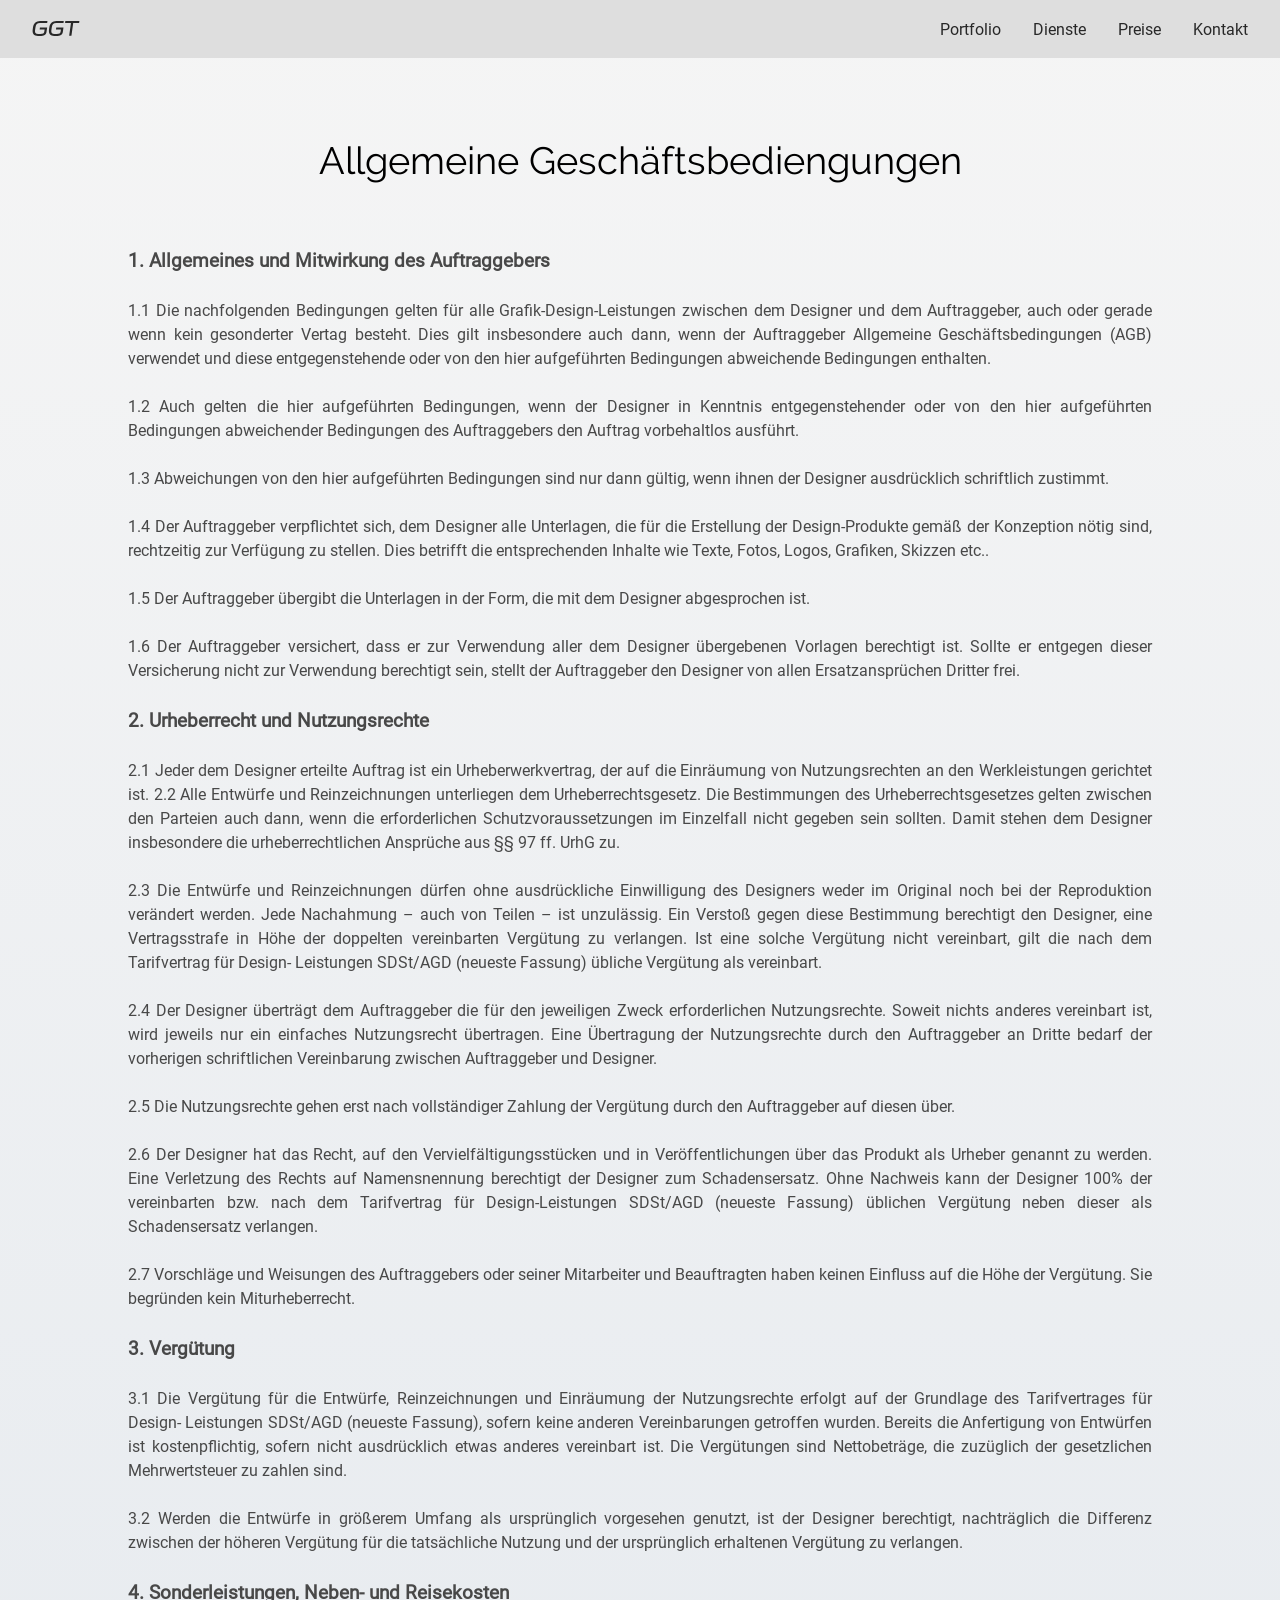
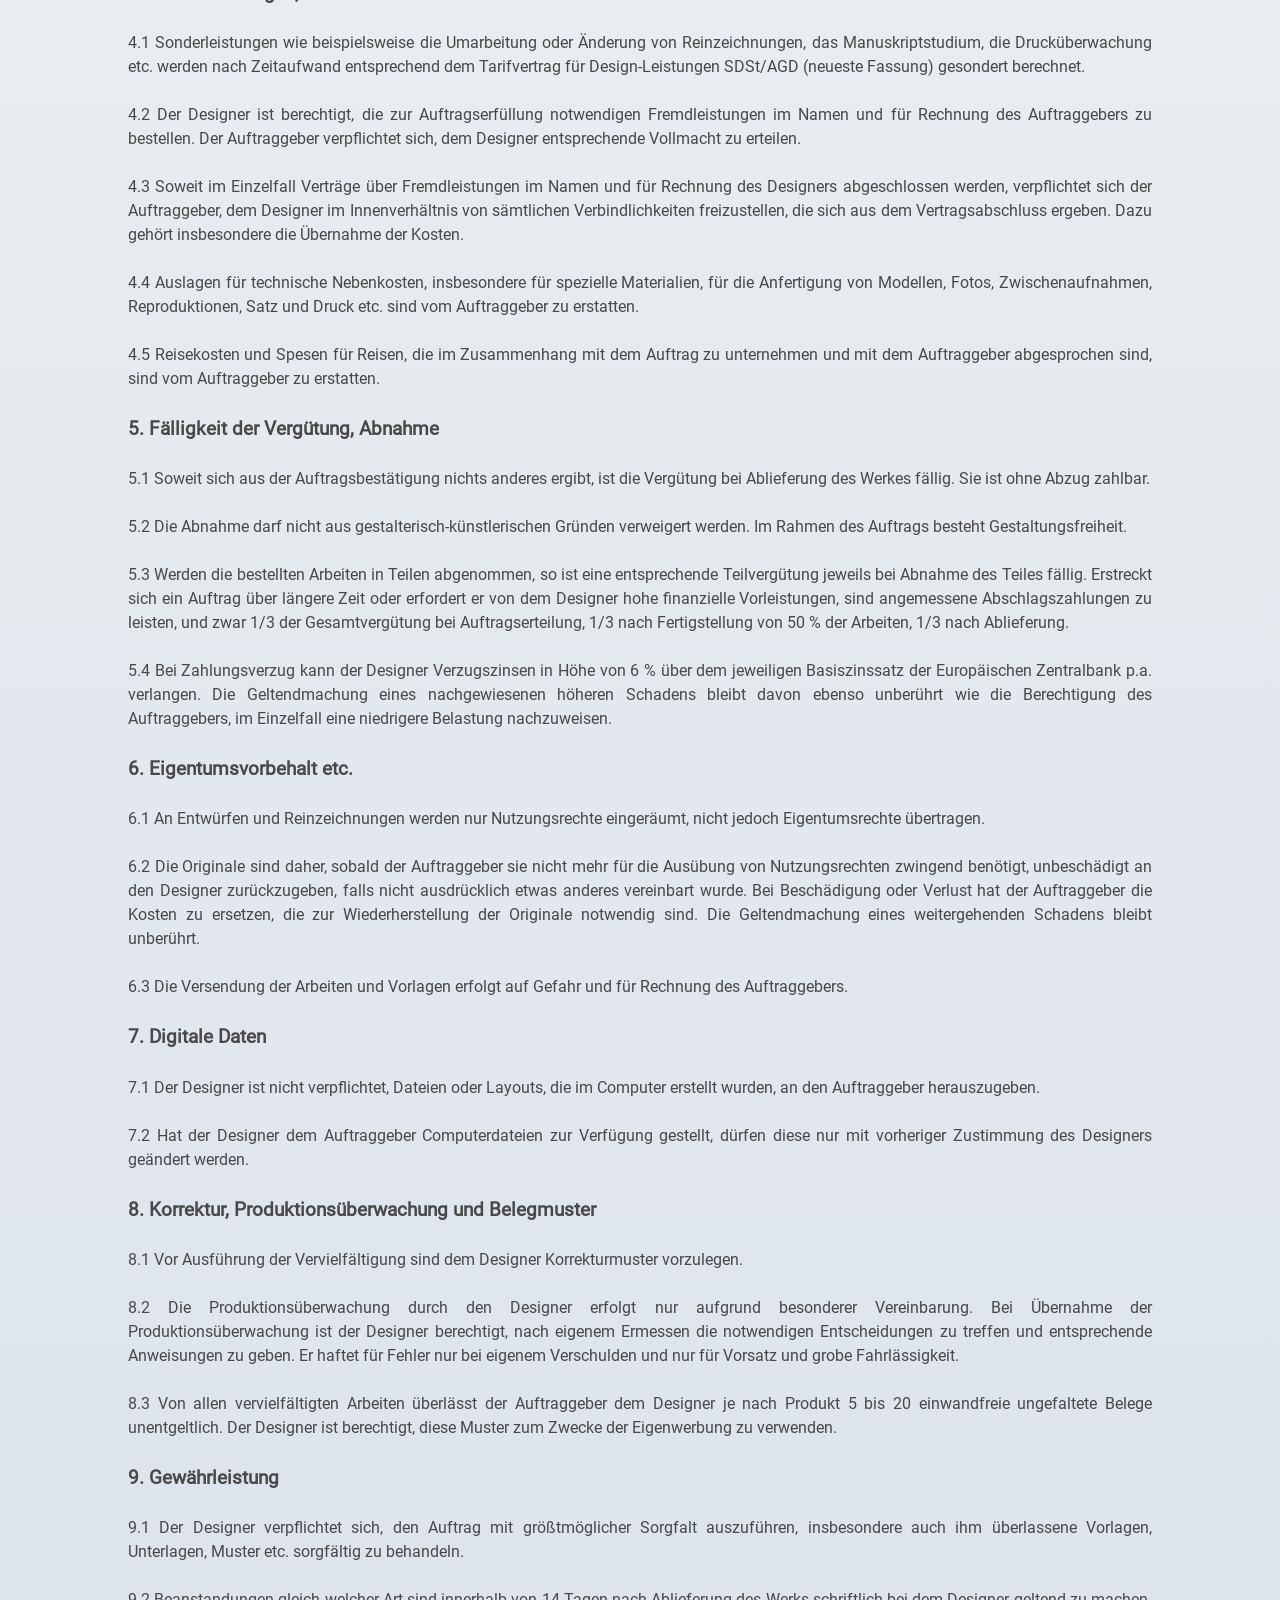
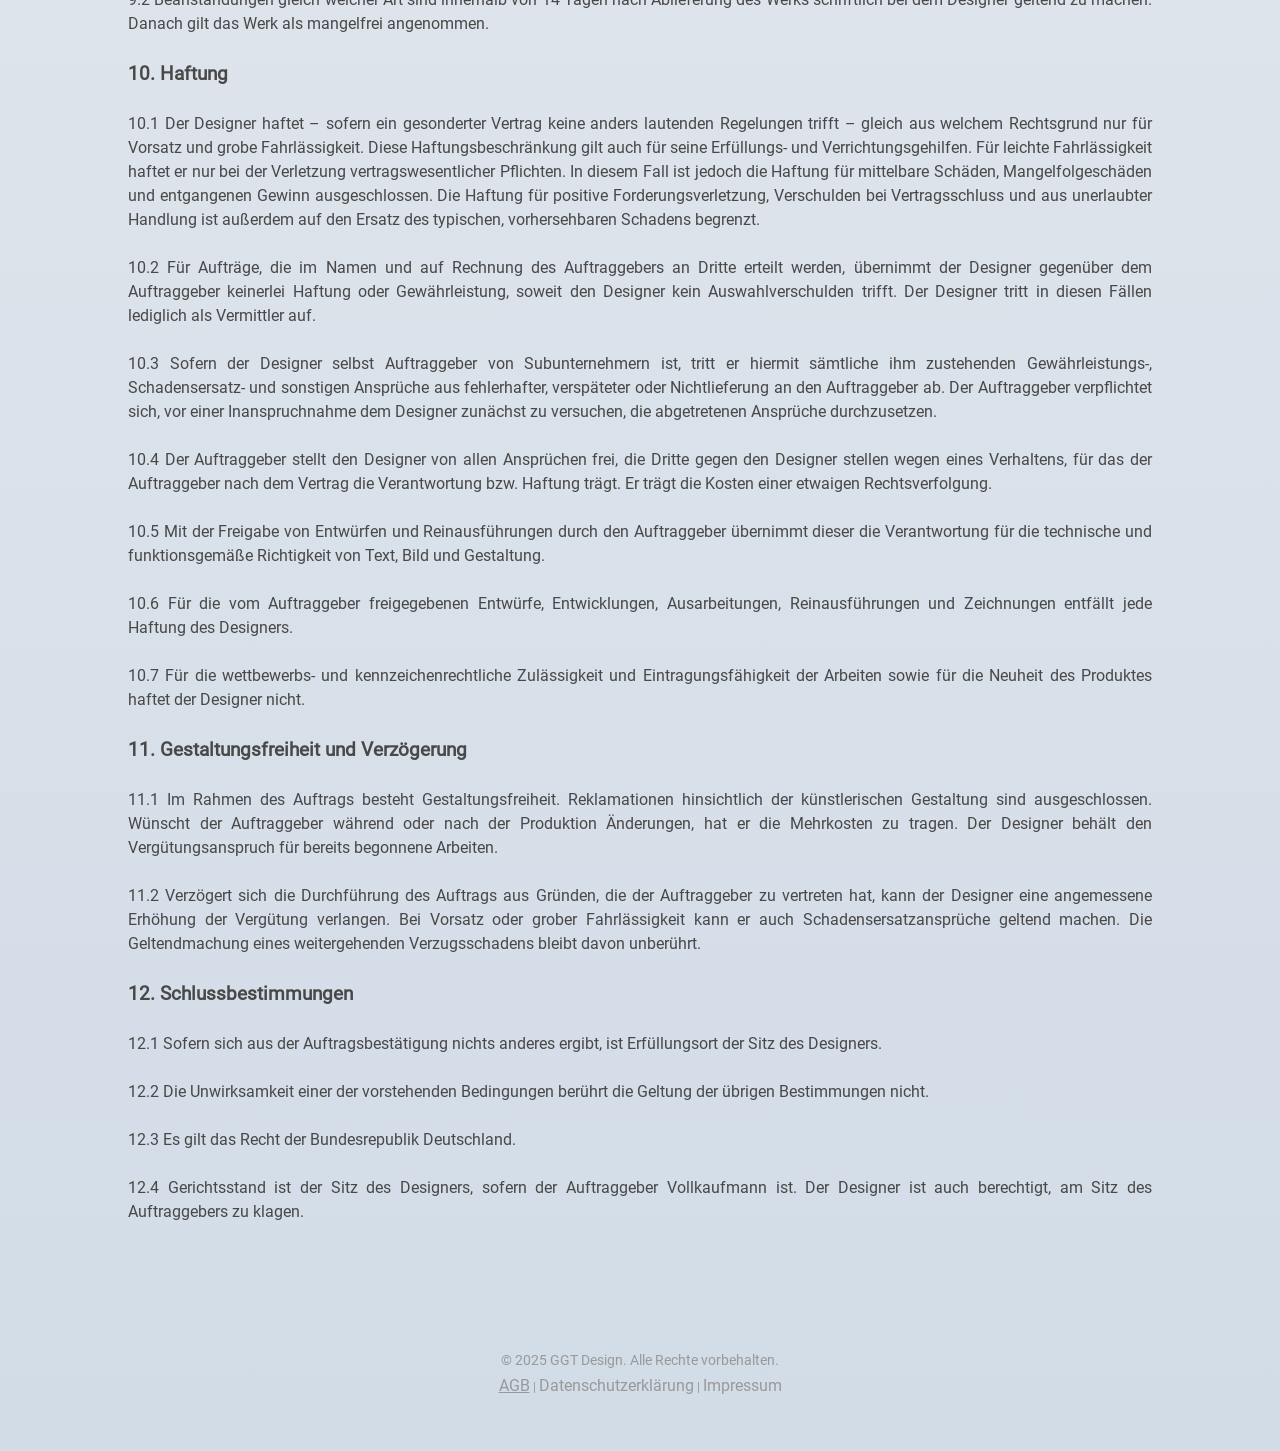
==== agb.html @ ca3520e3 "Session 01: Uploaded all the files" ====
<!DOCTYPE html>
<html lang="en">
  <head>
    <meta charset="UTF-8">
    <meta http-equiv="X-UA-Compatible" content="IE=edge"/>
    <meta name="viewport" content="width=device-width, initial-scale=1.0">
    <link rel="stylesheet" href="style.css">
    <link rel="icon" href="assets/favicon.ico" type="image/x-icon">
    <link
      rel="stylesheet"
      href="https://cdnjs.cloudflare.com/ajax/libs/font-awesome/6.7.2/css/all.min.css"
      integrity="sha512-Evv84Mr4kqVGRNSgIGL/F/aIDqQb7xQ2vcrdIwxfjThSH8CSR7PBEakCr51Ck+w+/U6swU2Im1vVX0SVk9ABhg=="
      crossorigin="anonymous"
      referrerpolicy="no-referrer"
    />
    <title>GGT Design - Allgemeine Geschäftsbediengungen</title>
    <meta name="description" content="AGB - Grafikdesign, Branding, Webdesign und Illustration. Kreative Projekte für Unternehmen und Startups.">
    <meta name="keywords" content="Grafikdesigner, Webdesign, Logo-Design, Logo erstellen lassen, Branding, Illustration, Corporate Design, Corporate Identity, Printdesign, Freelancer Grafikdesign, Visitenkarten, Grafikdesign Deutschland, Bad Urach, Reutlingen, Stuttgart">
  </head>
  <body>
    <header>
      <div class="navi">
        <a href="index.html" class="logo"></a>
        <ul class="links">
          <li><a href="portfolio.html">Portfolio</a></li>
          <li><a href="dienste.html">Dienste</a></li>
          <li><a href="preise.html">Preise</a></li>
          <li><a href="kontakt.html">Kontakt</a></li>
        </ul>
        <div class="toggle_btn">
          <i class="fa-solid fa-bars"></i>
        </div>
      </div>
    </header>
    <div class="offcanvas_menu" id="offcanvasMenu">
      <div class="close_btn">
        <i class="fa-solid fa-times"></i>
      </div>
      <ul>
        <li><a href="portfolio.html">Portfolio</a></li>
        <li><a href="dienste.html">Dienste</a></li>
        <li><a href="preise.html">Preise</a></li>
        <li><a href="kontakt.html">Kontakt</a></li>
      </ul>
    </div>
    <main>
      <section id="start">
        <h1 class="titel-agb">Allgemeine Geschäftsbediengungen</h1>

        <div class="beschreibung-agb">
          <h3 style="font-weight: 600;">1. Allgemeines und Mitwirkung des Auftraggebers</h3>
          <br>
          1.1 Die nachfolgenden Bedingungen gelten für alle Grafik-Design-Leistungen zwischen dem Designer und dem Auftraggeber, auch oder gerade wenn kein gesonderter Vertag besteht. Dies gilt insbesondere auch dann, wenn der Auftraggeber Allgemeine Geschäftsbedingungen (AGB) verwendet und diese entgegenstehende oder von den hier aufgeführten Bedingungen abweichende Bedingungen enthalten.
          <br><br>
          1.2 Auch gelten die hier aufgeführten Bedingungen, wenn der Designer in Kenntnis entgegenstehender oder von den hier aufgeführten Bedingungen abweichender Bedingungen des Auftraggebers den Auftrag vorbehaltlos ausführt.
          <br><br>
          1.3 Abweichungen von den hier aufgeführten Bedingungen sind nur dann gültig, wenn ihnen der Designer ausdrücklich schriftlich zustimmt.
          <br><br>
          1.4 Der Auftraggeber verpflichtet sich, dem Designer alle Unterlagen, die für die Erstellung der Design-Produkte gemäß der Konzeption nötig sind, rechtzeitig zur Verfügung zu stellen. Dies betrifft die entsprechenden Inhalte wie Texte, Fotos, Logos, Grafiken, Skizzen etc..
          <br><br>
          1.5 Der Auftraggeber übergibt die Unterlagen in der Form, die mit dem Designer abgesprochen ist.
          <br><br>
          1.6 Der Auftraggeber versichert, dass er zur Verwendung aller dem Designer übergebenen Vorlagen berechtigt ist. Sollte er entgegen dieser Versicherung nicht zur Verwendung berechtigt sein, stellt der Auftraggeber den Designer von allen Ersatzansprüchen Dritter frei.
          <br><br>
          <h3 style="font-weight: 600;">2. Urheberrecht und Nutzungsrechte</h3>
          <br>
          2.1 Jeder dem Designer erteilte Auftrag ist ein Urheberwerkvertrag, der auf die Einräumung von Nutzungsrechten an den Werkleistungen gerichtet ist. 2.2 Alle Entwürfe und Reinzeichnungen unterliegen dem Urheberrechtsgesetz. Die Bestimmungen des Urheberrechtsgesetzes gelten zwischen den Parteien auch dann, wenn die erforderlichen Schutzvoraussetzungen im Einzelfall nicht gegeben sein sollten. Damit stehen dem Designer insbesondere die urheberrechtlichen Ansprüche aus §§ 97 ff. UrhG zu.
          <br><br>
          2.3 Die Entwürfe und Reinzeichnungen dürfen ohne ausdrückliche Einwilligung des Designers weder im Original noch bei der Reproduktion verändert werden. Jede Nachahmung – auch von Teilen – ist unzulässig. Ein Verstoß gegen diese Bestimmung berechtigt den Designer, eine Vertragsstrafe in Höhe der doppelten vereinbarten Vergütung zu verlangen. Ist eine solche Vergütung nicht vereinbart, gilt die nach dem Tarifvertrag für Design- Leistungen SDSt/AGD (neueste Fassung) übliche Vergütung als vereinbart.
          <br><br>
          2.4 Der Designer überträgt dem Auftraggeber die für den jeweiligen Zweck erforderlichen Nutzungsrechte. Soweit nichts anderes vereinbart ist, wird jeweils nur ein einfaches Nutzungsrecht übertragen. Eine Übertragung der Nutzungsrechte durch den Auftraggeber an Dritte bedarf der vorherigen schriftlichen Vereinbarung zwischen Auftraggeber und Designer.
          <br><br>
          2.5 Die Nutzungsrechte gehen erst nach vollständiger Zahlung der Vergütung durch den Auftraggeber auf diesen über.
          <br><br>
          2.6 Der Designer hat das Recht, auf den Vervielfältigungsstücken und in Veröffentlichungen über das Produkt als Urheber genannt zu werden. Eine Verletzung des Rechts auf Namensnennung berechtigt der Designer zum Schadensersatz. Ohne Nachweis kann der Designer 100% der vereinbarten bzw. nach dem Tarifvertrag für Design-Leistungen SDSt/AGD (neueste Fassung) üblichen Vergütung neben dieser als Schadensersatz verlangen.
          <br><br>
          2.7 Vorschläge und Weisungen des Auftraggebers oder seiner Mitarbeiter und Beauftragten haben keinen Einfluss auf die Höhe der Vergütung. Sie begründen kein Miturheberrecht.
          <br><br>
          <h3 style="font-weight: 600;">3. Vergütung</h3>
          <br>
          3.1 Die Vergütung für die Entwürfe, Reinzeichnungen und Einräumung der Nutzungsrechte erfolgt auf der Grundlage des Tarifvertrages für Design- Leistungen SDSt/AGD (neueste Fassung), sofern keine anderen Vereinbarungen getroffen wurden. Bereits die Anfertigung von Entwürfen ist kostenpflichtig, sofern nicht ausdrücklich etwas anderes vereinbart ist. Die Vergütungen sind Nettobeträge, die zuzüglich der gesetzlichen Mehrwertsteuer zu zahlen sind.
          <br><br>
          3.2 Werden die Entwürfe in größerem Umfang als ursprünglich vorgesehen genutzt, ist der Designer berechtigt, nachträglich die Differenz zwischen der höheren Vergütung für die tatsächliche Nutzung und der ursprünglich erhaltenen Vergütung zu verlangen.
          <br><br>
          <h3 style="font-weight: 600;">4. Sonderleistungen, Neben- und Reisekosten</h3>
          <br>
          4.1 Sonderleistungen wie beispielsweise die Umarbeitung oder Änderung von Reinzeichnungen, das Manuskriptstudium, die Drucküberwachung etc. werden nach Zeitaufwand entsprechend dem Tarifvertrag für Design-Leistungen SDSt/AGD (neueste Fassung) gesondert berechnet.
          <br><br>
          4.2 Der Designer ist berechtigt, die zur Auftragserfüllung notwendigen Fremdleistungen im Namen und für Rechnung des Auftraggebers zu bestellen. Der Auftraggeber verpflichtet sich, dem Designer entsprechende Vollmacht zu erteilen.
          <br><br>
          4.3 Soweit im Einzelfall Verträge über Fremdleistungen im Namen und für Rechnung des Designers abgeschlossen werden, verpflichtet sich der Auftraggeber, dem Designer im Innenverhältnis von sämtlichen Verbindlichkeiten freizustellen, die sich aus dem Vertragsabschluss ergeben. Dazu gehört insbesondere die Übernahme der Kosten.
          <br><br>
          4.4 Auslagen für technische Nebenkosten, insbesondere für spezielle Materialien, für die Anfertigung von Modellen, Fotos, Zwischenaufnahmen, Reproduktionen, Satz und Druck etc. sind vom Auftraggeber zu erstatten.
          <br><br>
          4.5 Reisekosten und Spesen für Reisen, die im Zusammenhang mit dem Auftrag zu unternehmen und mit dem Auftraggeber abgesprochen sind, sind vom Auftraggeber zu erstatten.
          <br><br>
          <h3 style="font-weight: 600;">5. Fälligkeit der Vergütung, Abnahme</h3>
          <br>
          5.1 Soweit sich aus der Auftragsbestätigung nichts anderes ergibt, ist die Vergütung bei Ablieferung des Werkes fällig. Sie ist ohne Abzug zahlbar.
          <br><br>
          5.2 Die Abnahme darf nicht aus gestalterisch-künstlerischen Gründen verweigert werden. Im Rahmen des Auftrags besteht Gestaltungsfreiheit.
          <br><br>
          5.3 Werden die bestellten Arbeiten in Teilen abgenommen, so ist eine entsprechende Teilvergütung jeweils bei Abnahme des Teiles fällig. Erstreckt sich ein Auftrag über längere Zeit oder erfordert er von dem Designer hohe finanzielle Vorleistungen, sind angemessene Abschlagszahlungen zu leisten, und zwar 1/3 der Gesamtvergütung bei Auftragserteilung, 1/3 nach Fertigstellung von 50 % der Arbeiten, 1/3 nach Ablieferung.
          <br><br>
          5.4 Bei Zahlungsverzug kann der Designer Verzugszinsen in Höhe von 6 % über dem jeweiligen Basiszinssatz der Europäischen Zentralbank p.a. verlangen. Die Geltendmachung eines nachgewiesenen höheren Schadens bleibt davon ebenso unberührt wie die Berechtigung des Auftraggebers, im Einzelfall eine niedrigere Belastung nachzuweisen.
          <br><br>
          <h3 style="font-weight: 600;">6. Eigentumsvorbehalt etc.</h3>
          <br>
          6.1 An Entwürfen und Reinzeichnungen werden nur Nutzungsrechte eingeräumt, nicht jedoch Eigentumsrechte übertragen.
          <br><br>
          6.2 Die Originale sind daher, sobald der Auftraggeber sie nicht mehr für die Ausübung von Nutzungsrechten zwingend benötigt, unbeschädigt an den Designer zurückzugeben, falls nicht ausdrücklich etwas anderes vereinbart wurde. Bei Beschädigung oder Verlust hat der Auftraggeber die Kosten zu ersetzen, die zur Wiederherstellung der Originale notwendig sind. Die Geltendmachung eines weitergehenden Schadens bleibt unberührt.
          <br><br>
          6.3 Die Versendung der Arbeiten und Vorlagen erfolgt auf Gefahr und für Rechnung des Auftraggebers.
          <br><br>
          <h3 style="font-weight: 600;">7. Digitale Daten</h3>
          <br>
          7.1 Der Designer ist nicht verpflichtet, Dateien oder Layouts, die im Computer erstellt wurden, an den Auftraggeber herauszugeben.
          <br><br>
          7.2 Hat der Designer dem Auftraggeber Computerdateien zur Verfügung gestellt, dürfen diese nur mit vorheriger Zustimmung des Designers geändert werden.
          <br><br>
          <h3 style="font-weight: 600;">8. Korrektur, Produktionsüberwachung und Belegmuster</h3>
          <br>
          8.1 Vor Ausführung der Vervielfältigung sind dem Designer Korrekturmuster vorzulegen.
          <br><br>
          8.2 Die Produktionsüberwachung durch den Designer erfolgt nur aufgrund besonderer Vereinbarung. Bei Übernahme der Produktionsüberwachung ist der Designer berechtigt, nach eigenem Ermessen die notwendigen Entscheidungen zu treffen und entsprechende Anweisungen zu geben. Er haftet für Fehler nur bei eigenem Verschulden und nur für Vorsatz und grobe Fahrlässigkeit.
          <br><br>
          8.3 Von allen vervielfältigten Arbeiten überlässt der Auftraggeber dem Designer je nach Produkt 5 bis 20 einwandfreie ungefaltete Belege unentgeltlich. Der Designer ist berechtigt, diese Muster zum Zwecke der Eigenwerbung zu verwenden.
          <br><br>
          <h3 style="font-weight: 600;">9. Gewährleistung</h3>
          <br>
          9.1 Der Designer verpflichtet sich, den Auftrag mit größtmöglicher Sorgfalt auszuführen, insbesondere auch ihm überlassene Vorlagen, Unterlagen, Muster etc. sorgfältig zu behandeln.
          <br><br>
          9.2 Beanstandungen gleich welcher Art sind innerhalb von 14 Tagen nach Ablieferung des Werks schriftlich bei dem Designer geltend zu machen. Danach gilt das Werk als mangelfrei angenommen.
          <br><br>
          <h3 style="font-weight: 600;">10. Haftung</h3>
          <br>
          10.1 Der Designer haftet – sofern ein gesonderter Vertrag keine anders lautenden Regelungen trifft – gleich aus welchem Rechtsgrund nur für Vorsatz und grobe Fahrlässigkeit. Diese Haftungsbeschränkung gilt auch für seine Erfüllungs- und Verrichtungsgehilfen. Für leichte Fahrlässigkeit haftet er nur bei der Verletzung vertragswesentlicher Pflichten. In diesem Fall ist jedoch die Haftung für mittelbare Schäden, Mangelfolgeschäden und entgangenen Gewinn ausgeschlossen. Die Haftung für positive Forderungsverletzung, Verschulden bei Vertragsschluss und aus unerlaubter Handlung ist außerdem auf den Ersatz des typischen, vorhersehbaren Schadens begrenzt.
          <br><br>
          10.2 Für Aufträge, die im Namen und auf Rechnung des Auftraggebers an Dritte erteilt werden, übernimmt der Designer gegenüber dem Auftraggeber keinerlei Haftung oder Gewährleistung, soweit den Designer kein Auswahlverschulden trifft. Der Designer tritt in diesen Fällen lediglich als Vermittler auf.
          <br><br>
          10.3 Sofern der Designer selbst Auftraggeber von Subunternehmern ist, tritt er hiermit sämtliche ihm zustehenden Gewährleistungs-, Schadensersatz- und sonstigen Ansprüche aus fehlerhafter, verspäteter oder Nichtlieferung an den Auftraggeber ab. Der Auftraggeber verpflichtet sich, vor einer Inanspruchnahme dem Designer zunächst zu versuchen, die abgetretenen Ansprüche durchzusetzen.
          <br><br>
          10.4 Der Auftraggeber stellt den Designer von allen Ansprüchen frei, die Dritte gegen den Designer stellen wegen eines Verhaltens, für das der Auftraggeber nach dem Vertrag die Verantwortung bzw. Haftung trägt. Er trägt die Kosten einer etwaigen Rechtsverfolgung.
          <br><br>
          10.5 Mit der Freigabe von Entwürfen und Reinausführungen durch den Auftraggeber übernimmt dieser die Verantwortung für die technische und funktionsgemäße Richtigkeit von Text, Bild und Gestaltung.
          <br><br>
          10.6 Für die vom Auftraggeber freigegebenen Entwürfe, Entwicklungen, Ausarbeitungen, Reinausführungen und Zeichnungen entfällt jede Haftung des Designers.
          <br><br>
          10.7 Für die wettbewerbs- und kennzeichenrechtliche Zulässigkeit und Eintragungsfähigkeit der Arbeiten sowie für die Neuheit des Produktes haftet der Designer nicht.
          <br><br>
          <h3 style="font-weight: 600;">11. Gestaltungsfreiheit und Verzögerung</h3>
          <br>
          11.1 Im Rahmen des Auftrags besteht Gestaltungsfreiheit. Reklamationen hinsichtlich der künstlerischen Gestaltung sind ausgeschlossen. Wünscht der Auftraggeber während oder nach der Produktion Änderungen, hat er die Mehrkosten zu tragen. Der Designer behält den Vergütungsanspruch für bereits begonnene Arbeiten.
          <br><br>
          11.2 Verzögert sich die Durchführung des Auftrags aus Gründen, die der Auftraggeber zu vertreten hat, kann der Designer eine angemessene Erhöhung der Vergütung verlangen. Bei Vorsatz oder grober Fahrlässigkeit kann er auch Schadensersatzansprüche geltend machen. Die Geltendmachung eines weitergehenden Verzugsschadens bleibt davon unberührt.
          <br><br>
          <h3 style="font-weight: 600;">12. Schlussbestimmungen</h3>
          <br>
          12.1 Sofern sich aus der Auftragsbestätigung nichts anderes ergibt, ist Erfüllungsort der Sitz des Designers.
          <br><br>
          12.2 Die Unwirksamkeit einer der vorstehenden Bedingungen berührt die Geltung der übrigen Bestimmungen nicht.
          <br><br>
          12.3 Es gilt das Recht der Bundesrepublik Deutschland.
          <br><br>
          12.4 Gerichtsstand ist der Sitz des Designers, sofern der Auftraggeber Vollkaufmann ist. Der Designer ist auch berechtigt, am Sitz des Auftraggebers zu klagen.
        </div>
        
        <h4 class="copyright">© 2025 GGT Design. Alle Rechte vorbehalten.</h4>
    
        <div class="rechtliches">
          <a class="agb" href="agb.html" style="text-decoration: underline;">AGB</a> | 
          <a class="datenschutz" href="datenschutz.html">Datenschutzerklärung</a> | 
          <a class="impressum" href="impressum.html">Impressum</a>
        </div>
      </section>
    </main>
    <script src="main.js"></script>
  </body>
</html>
---- style.css ----
@font-face {
  font-family: 'raleway';
  src: url('fonts/Raleway-Regular.ttf') format('truetype');
}

@font-face {
  font-family: 'roboto';
  src: url('fonts/Roboto-Regular.ttf') format('truetype');
}

@font-face {
  font-family: 'berkshire swash';
  src: url('fonts/BerkshireSwash-Regular.ttf') format('truetype');
}

@media (max-width: 896px) {
  .navi .links {
    display: none;
  }

  .navi .toggle_btn {
    display: block;
  }
}

@media (max-width: 512px) {
  .dropdown_menu {
    left: 2rem;
    width: unset;
  }
}

* {
  margin: 0;
  padding: 0;
  box-sizing: border-box;
}

body {
  min-height: 100vh;
  background-image: linear-gradient(180deg, #f5f5f5, #d2dce7);
  background-size: cover;
  background-position: center;
  background-repeat: no-repeat;
  cursor: url('assets/cursor.svg'), auto;
  overflow-x: hidden;
}

.logo {
  display: block;
  width: 48px;
  height: 16px;
  background-image: url('assets/logo.svg');
  background-repeat: no-repeat;
  background-size: contain;
}

li {
  list-style: none;
}

a {
  font-family: 'roboto';
  text-decoration: none;
  color: #282828;
  font-size: 1rem;
  cursor: url('assets/cursor.svg'), auto;
}

a:hover {
  color: #c70000;
}

header {
  position: relative;
  padding: 0 2rem;
  background-color: #dedede;
}

.navi {
  width: 100%;
  height: 58px;
  max-width: 100%;
  margin: 0 auto;
  display: flex;
  align-items: center;
  justify-content: space-between;
}

.links {
  display: flex;
  gap: 2rem;
}

.toggle_btn {
  display: none;
  color: #282828;
  font-size: 1.5rem;
  cursor: url('assets/cursor.svg'), auto;
}

.action_btn:hover {
  scale: 1.05;
  color: white;
}

.action_btn:active {
  scale: 0.95;
}

.offcanvas_menu {
  font-family: 'roboto';
  position: fixed;
  top: 0;
  right: -100%;
  width: 256px;
  height: 100vh;
  background: #dedede;
  color: #282828;
  z-index: 1;
  transition: right 0.3s ease-in-out;
  display: flex;
  flex-direction: column;
  padding: 2rem;
}

.offcanvas_menu.open {
  right: 0;
  box-shadow: -5px 0 15px rgba(0, 0, 0, 0.3);
}

.offcanvas_menu .close_btn {
  margin-left: auto;
  cursor: url('assets/cursor.svg'), auto;
}

.offcanvas_menu ul {
  list-style: none;
  padding: 0;
  margin-top: 2rem;
}

.offcanvas_menu ul li {
  margin-bottom: 1rem;
}

.offcanvas_menu ul li a {
  color: #282828;
  text-decoration: none;
  font-size: 1.2rem;
}

.uhren {
  display: flex;
  align-items: center;
  justify-content: center;
  flex-wrap: wrap;
  margin-top: 38px;
}

.uhr1 {
  width: 256px;
  height: 256px;
  position: relative;
  display: flex;
  align-items: center;
  justify-content: center;
  transform: scale(0.25);
}

.ziffernblatt1 {
  background-image: url('assets/f_ziffernblatt_01.png');
  background-position: center;
  background-size: contain;
  background-repeat: no-repeat;
  width: 942px;
  height: 942px;
  position: relative;
}

.messschieber1 {
  background-image: url('assets/f_messschieber_01.png');
  background-position: center;
  background-size: contain;
  background-repeat: no-repeat;
  width: 942px;
  height: 942px;
  position: relative;
}

.stundenzeiger1 {
  background-image: url('assets/f_stundenzeiger.png');
  width: 63px;
  height: 236px;
  position: absolute;
  left: 439.5px;
  bottom: 440px;
  transform: translateX(-31.5px), translateY(-31px);
  transform-origin: center calc(100% - 31px);
}

.minutenzeiger1 {
  background-image: url('assets/f_minutenzeiger.png');
  width: 49px;
  height: 320px;
  position: absolute;
  left: 446.5px;
  bottom: 447px;
  transform: translateX(-24.5px), translateY(-24px);
  transform-origin: center calc(100% - 24px);
}

.stoppuhrzeiger {
  background-image: url('assets/f_stoppuhrzeiger.png');
  width: 38px;
  height: 404px;
  position: absolute;
  left: 452px;
  bottom: 381px;
  transform: translateX(-19px), translateY(-90px);
  transform-origin: center calc(100% - 90px);
}

.totalisator-links {
  background-image: url('assets/f_kleiner_zeiger_w.png');
  width: 29px;
  height: 108px;
  position: absolute;
  left: 287px;
  bottom: 456px;
  transform: translateX(-14.5px), translateY(-15px);
  transform-origin: center calc(100% - 15px);
}

.totalisator-rechts {
  background-image: url('assets/f_kleiner_zeiger_w.png');
  width: 29px;
  height: 108px;
  position: absolute;
  left: 628px;
  bottom: 456px;
  transform: translateX(-14.5px), translateY(-15px);
  transform-origin: center calc(100% - 15px);
}

.totalisator-unten {
  background-image: url('assets/f_kleiner_zeiger_w.png');
  width: 29px;
  height: 108px;
  position: absolute;
  left: 457px;
  bottom: 283.4px;
  transform: translateX(-14.5px), translateY(-15px);
  transform-origin: center calc(100% - 15px);
}

.uhr2 {
  width: 256px;
  height: 256px;
  position: relative;
  display: flex;
  align-items: center;
  justify-content: center;
  transform: scale(0.25);
}

.ziffernblatt2 {
  background-image: url('assets/t_ziffernblatt_01.png');
  background-position: center;
  background-size: contain;
  background-repeat: no-repeat;
  width: 942px;
  height: 942px;
  position: relative;
}

.messschieber2 {
  background-image: url('assets/t_messschieber_01.png');
  background-position: center;
  background-size: contain;
  background-repeat: no-repeat;
  width: 942px;
  height: 942px;
  position: relative;
}

.stundenzeiger2 {
  background-image: url('assets/t_stundenzeiger_01.png');
  width: 72px;
  height: 216px;
  position: absolute;
  left: 435px;
  bottom: 442.5px;
  transform-origin: center calc(100% - 28.5px);
}

.minutenzeiger2 {
  background-image: url('assets/t_minutenzeiger_01.png');
  width: 38px;
  height: 309px;
  position: absolute;
  left: 451.5px;
  bottom: 452px;
  transform-origin: center calc(100% - 18.8px);
}

.sekundenzeiger {
  background-image: url('assets/t_sekundenzeiger_01.png');
  width: 37px;
  height: 309px;
  position: absolute;
  left: 453px;
  bottom: 455.5px;
  transform-origin: center calc(100% - 15.5px);
}

section#start {
  height: 100vh - 64px;
  display: flex;
  flex-direction: column;
  align-items: center;
  justify-content: center;
  text-align: center;
}

.titel-startseite {
  max-width: 80%;
  font-family: berkshire swash;
  font-size: 38px;
  font-weight: 500;
  justify-content: center;
  text-align: center;
  margin-top: 32px;
}

.leiste {
  max-width: 90%;
  width: 540px;
  height: 41px;
  background-image: url('assets/leiste.png');
  background-repeat: no-repeat;
  background-size: contain;
  justify-content: center;
  text-align: center;
  margin-top: 28px;
}

.titel-portfolio,
.titel-dienste,
.titel-preise,
.titel-kontakt,
.titel-agb,
.titel-datenschutz,
.titel-impressum {
  max-width: 80%;
  font-family: 'raleway';
  font-size: 38px;
  font-weight: 500;
  justify-content: center;
  text-align: center;
  margin-top: 80px;
}

.person-container {
  display: flex;
  flex-direction: column;
  justify-content: center;
  align-items: center;
  margin-bottom: 32px;
  text-align: left;
  line-height: 1.5;
}

.name {
  font-family: 'roboto';
  font-style: italic;
  font-size: 26px;
  font-weight: 500;
  color: #484848;
}

.profilbild {
  max-width: 100%;
  width: 128px;
  height: 128px;
  box-shadow: 0 0 0px 4px #f5f5f5, 0 0 0 8px #282828;
  border-radius: 50%;
  background-image: url('assets/bild.png');
  background-repeat: no-repeat;
  background-size: contain;
  margin-top: 64px;
}

.appstore {
  width: 125px;
  height: 38px;
  margin-top: 16px;
  background-image: url('assets/appstore.png');
  background-repeat: no-repeat;
  background-size: contain;
  cursor: url('assets/cursor.svg'), auto;
}

.carousel {
  max-width: 100%;
  overflow: hidden;
  margin: 64px 0;
}

.carousel-images {
  display: flex;
  width: fit-content;
  animation: slide 1800s linear infinite;
}

.carousel-images img {
  width: 750px;
  height: 500px;
}

@keyframes slide {
  0% {
    transform: translateX(0);
  }
  100% {
    transform: translateX(-100%);
  }
}

.frames {
  max-width: 80%;
  display: flex;
  justify-content: center;
  margin-top: 32px;
}

.frame1 {
  width: 223px;
  height: 456px;
  background-image: url('assets/bild1.jpg');
  background-repeat: no-repeat;
  background-size: contain;
  margin-right: 12px;
}

.frame2 {
  width: 223px;
  height: 456px;
  background-image: url('assets/bild2.jpg');
  background-repeat: no-repeat;
  background-size: contain;
  margin-top: 56px;
  margin-left: 12px;
}

.port1 {
  max-width: 80%;
  width: 904px;
  height: 197px;
  background-image: url('assets/port1.png');
  background-repeat: no-repeat;
  background-size: contain;
  text-align: center;
  margin-top: 128px;
}

.port1-1 {
  max-width: 80%;
  width: 904px;
  height: 904px;
  background-image: url('assets/port1-1.png');
  background-repeat: no-repeat;
  background-size: contain;
  text-align: center;
}

.port2 {
  max-width: 80%;
  width: 904px;
  height: 274px;
  background-image: url('assets/port2.png');
  background-repeat: no-repeat;
  background-size: contain;
  text-align: center;
  margin-top: 192px;
}

.port2-1 {
  max-width: 80%;
  width: 904px;
  height: 904px;
  background-image: url('assets/port2-1.png');
  background-repeat: no-repeat;
  background-size: contain;
  text-align: center;
}

.port3 {
  max-width: 80%;
  width: 360px;
  height: 454px;
  background-image: url('assets/port3.png');
  background-repeat: no-repeat;
  background-size: contain;
  text-align: center;
  margin-top: 192px;
}

.port3-1 {
  max-width: 80%;
  width: 454px;
  height: 454px;
  background-image: url('assets/port3-1.png');
  background-repeat: no-repeat;
  background-size: contain;
  text-align: center;
  margin-top: 192px;
}

.port4 {
  max-width: 80%;
  width: 424px;
  height: 602px;
  background-image: url('assets/port4.png');
  background-repeat: no-repeat;
  background-size: contain;
  text-align: center;
  margin-top: 312px;
}

.port4-1 {
  max-width: 80%;
  width: 602px;
  height: 602px;
  background-image: url('assets/port4-1.png');
  background-repeat: no-repeat;
  background-size: contain;
  text-align: center;
  margin-top: 192px;
}

.port5 {
  max-width: 80%;
  width: 510px;
  height: 403px;
  background-image: url('assets/port5.png');
  background-repeat: no-repeat;
  background-size: contain;
  text-align: center;
  margin-top: 256px;
}

.port5-1 {
  max-width: 80%;
  width: 510px;
  height: 510px;
  background-image: url('assets/port5-1.png');
  background-repeat: no-repeat;
  background-size: contain;
  text-align: center;
  margin-top: 192px;
}

.port6 {
  max-width: 80%;
  width: 1515px;
  height: 281px;
  background-image: url('assets/port6.png');
  background-repeat: no-repeat;
  background-size: contain;
  text-align: center;
  margin-top: 256px;
}

.port6-1 {
  max-width: 80%;
  width: 1515px;
  height: 1515px;
  background-image: url('assets/port6-1.png');
  background-repeat: no-repeat;
  background-size: contain;
  text-align: center;
  margin-top: 128px;
}

.beschreibung-dienste,
.beschreibung-preise {
  max-width: 80%;
  font-family: 'roboto';
  font-size: 16px;
  font-weight: 400;
  justify-content: center;
  text-align: left;
  color: #484848;
  margin-top: 64px;
  margin-left: auto;
  margin-right: auto;
  line-height: 2;
}

.beschreibung-kontakt {
  max-width: 80%;
  font-family: 'roboto';
  font-size: 16px;
  font-weight: 400;
  justify-content: center;
  text-align: left;
  color: #484848;
  margin-top: 64px;
  margin-left: auto;
  margin-right: auto;
  line-height: 2;
}

.beschreibung-agb,
.beschreibung-datenschutz,
.beschreibung-impressum {
  max-width: 80%;
  font-family: 'roboto';
  font-size: 16px;
  font-weight: 400;
  justify-content: center;
  text-align: justify;
  color: #484848;
  margin-top: 64px;
  margin-left: auto;
  margin-right: auto;
  line-height: 1.5;
}

.beschreibungen {
  max-width: 80%;
  font-family: 'roboto';
  display: flex;
  flex-direction: column;
  justify-content: center;
  align-items: center;
  text-align: left;
  line-height: 1.5;
  margin-top: 64px;
}

.beschreibung1 {
  max-width: 80%;
  font-family: 'roboto';
  font-size: 16px;
  font-weight: 400;
  color: #484848;
  margin-bottom: 64px;
}

.beschreibung2,
.beschreibung3,
.beschreibung4,
.beschreibung5,
.beschreibung6 {
  max-width: 80%;
  font-family: 'roboto';
  font-size: 16px;
  font-weight: 400;
  color: #484848;
  margin-top: 64px;
  margin-bottom: 32px;
}

.auszeichnungen {
  max-width: 80%;
  display: flex;
  justify-content: center;
  align-items: center;
  text-align: center;
  margin-top: 128px;
}

.listando {
  width: 128px;
  height: 128px;
  background-image: url('assets/listando.svg');
  background-repeat: no-repeat;
  background-size: contain;
  cursor: url('assets/cursor.svg'), auto;
}

/* Formular-Container */
.contact-form {
  font-family: 'roboto';
  background: #f5f5f5;
  padding: 2rem;
  border-radius: 8px;
  box-shadow: 0 4px 10px rgba(0, 0, 0, 0.1);
  width: 100%;
  max-width: 512px;
  display: flex;
  flex-direction: column;
  margin-top: 64px;
}

legend {
  font-size: 1rem;
  font-weight: bold;
  margin-bottom: 1rem;
  text-align: center;
}

/* Eingabefelder */
.form-group {
  display: flex;
  flex-direction: column;
  margin-bottom: 1rem;
  margin-left: 1rem;
  margin-right: 1rem;
}

label {
  font-weight: 600;
  margin-bottom: 5px;
  color: #333;
}

input,
select,
textarea {
  padding: 10px;
  border: 1px solid #dedede;
  border-radius: 5px;
  font-size: 1rem;
  transition: 0.3s;
}

input:focus,
select:focus,
textarea:focus {
  border-color: #1e90ff;
  outline: none;
}

/* Textarea */
textarea {
  resize: vertical;
  height: 100px;
}

/* Checkbox */
.form-checkbox {
  display: flex;
  align-items: center;
  gap: 10px;
  font-size: 0.9rem;
  margin: 1rem;
}

.form-checkbox input {
  width: 18px;
  height: 18px;
}

/* Absenden-Button */
.submit-button {
  background: #1e90ff;
  color: white;
  font-size: 1.2rem;
  padding: 10px;
  border: none;
  border-radius: 5px;
  cursor: pointer;
  transition: 0.3s;
  margin: 1rem;
}

.submit-button:hover {
  background: #0075eb;
}

.copyright {
  font-family: 'roboto';
  font-size: 14px;
  font-weight: 400;
  justify-content: center;
  text-align: center;
  color: #999999;
  margin-top: 128px;
}

.rechtliches {
  font-family: 'roboto';
  font-size: 12px;
  font-weight: 400;
  color: #999999;
  justify-content: center;
  text-align: center;
  align-items: center;
  margin-top: 8px;
  margin-bottom: 56px;
}

.agb {
  color: #999999;
  justify-content: center;
  text-align: center;
  cursor: url('assets/cursor.svg'), auto;
}

.datenschutz {
  color: #999999;
  justify-content: center;
  text-align: center;
  cursor: url('assets/cursor.svg'), auto;
}

.impressum {
  color: #999999;
  justify-content: center;
  text-align: center;
  cursor: url('assets/cursor.svg'), auto;
}
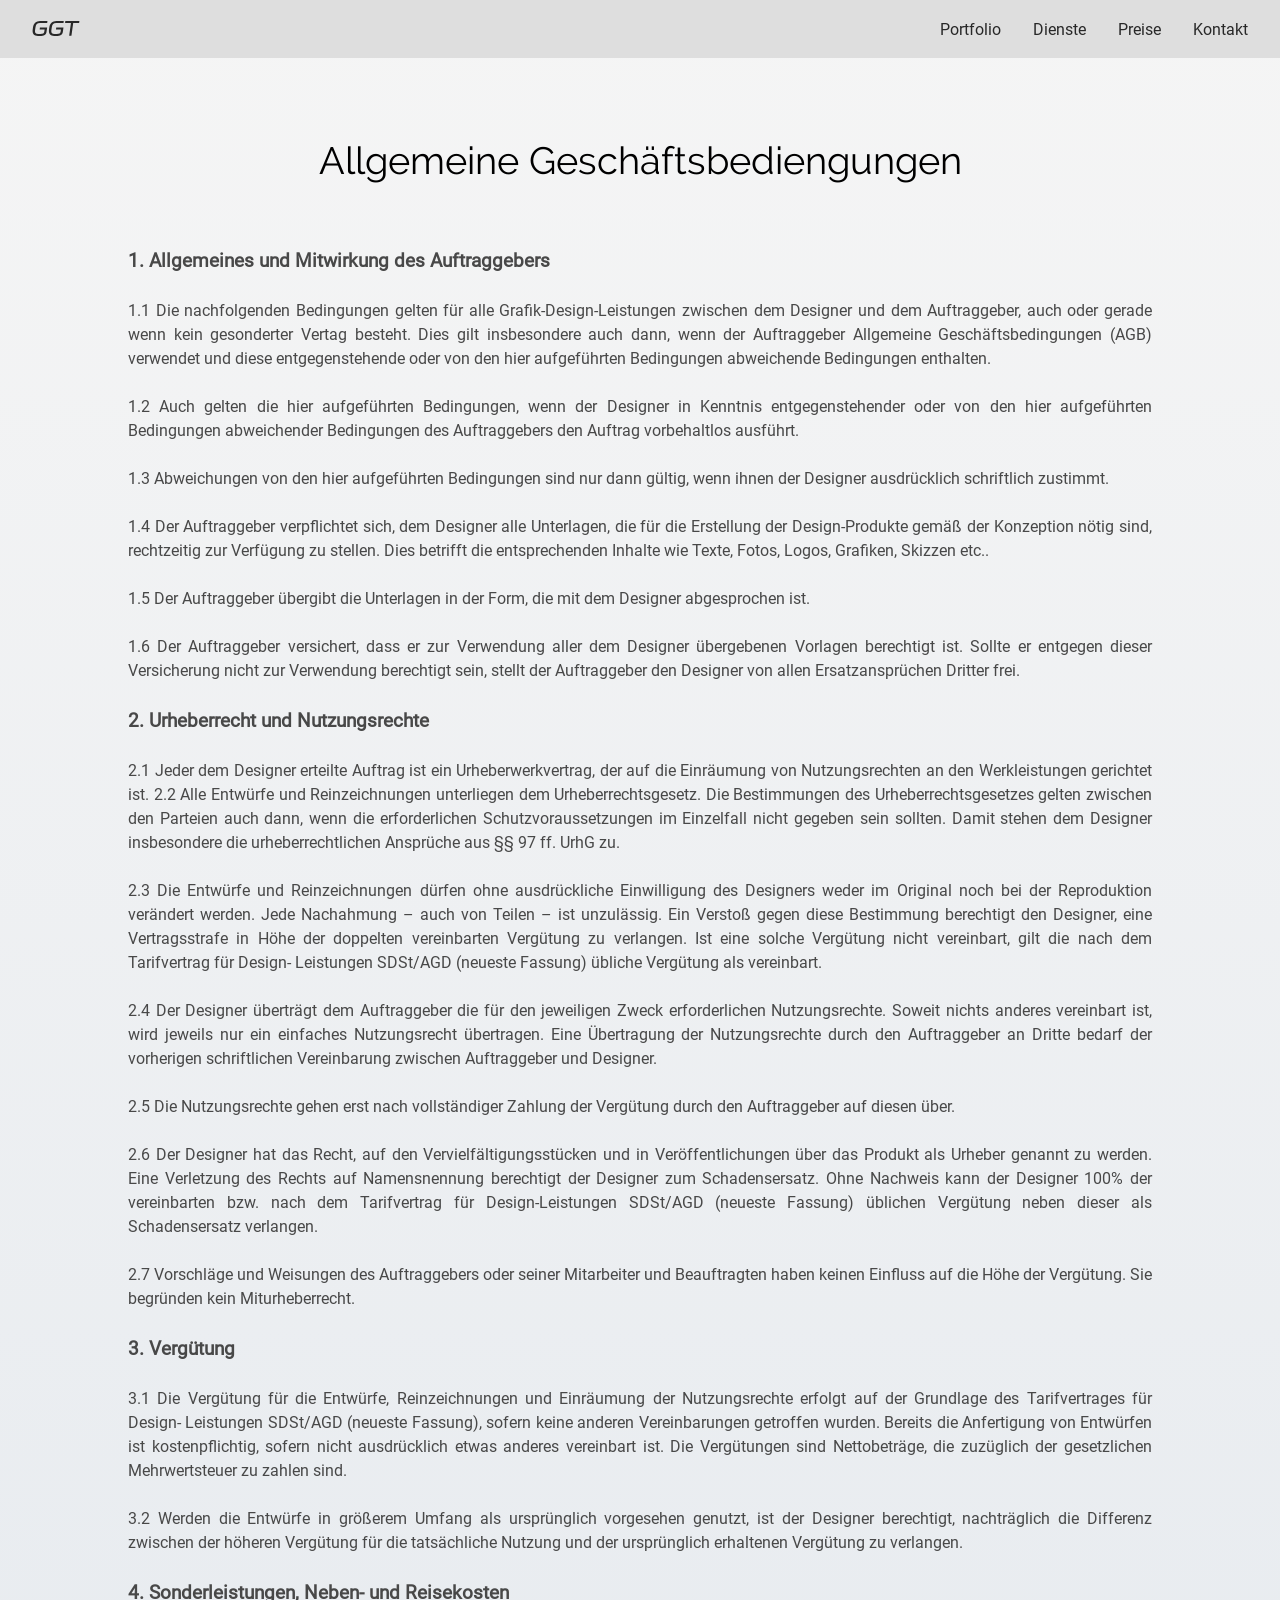
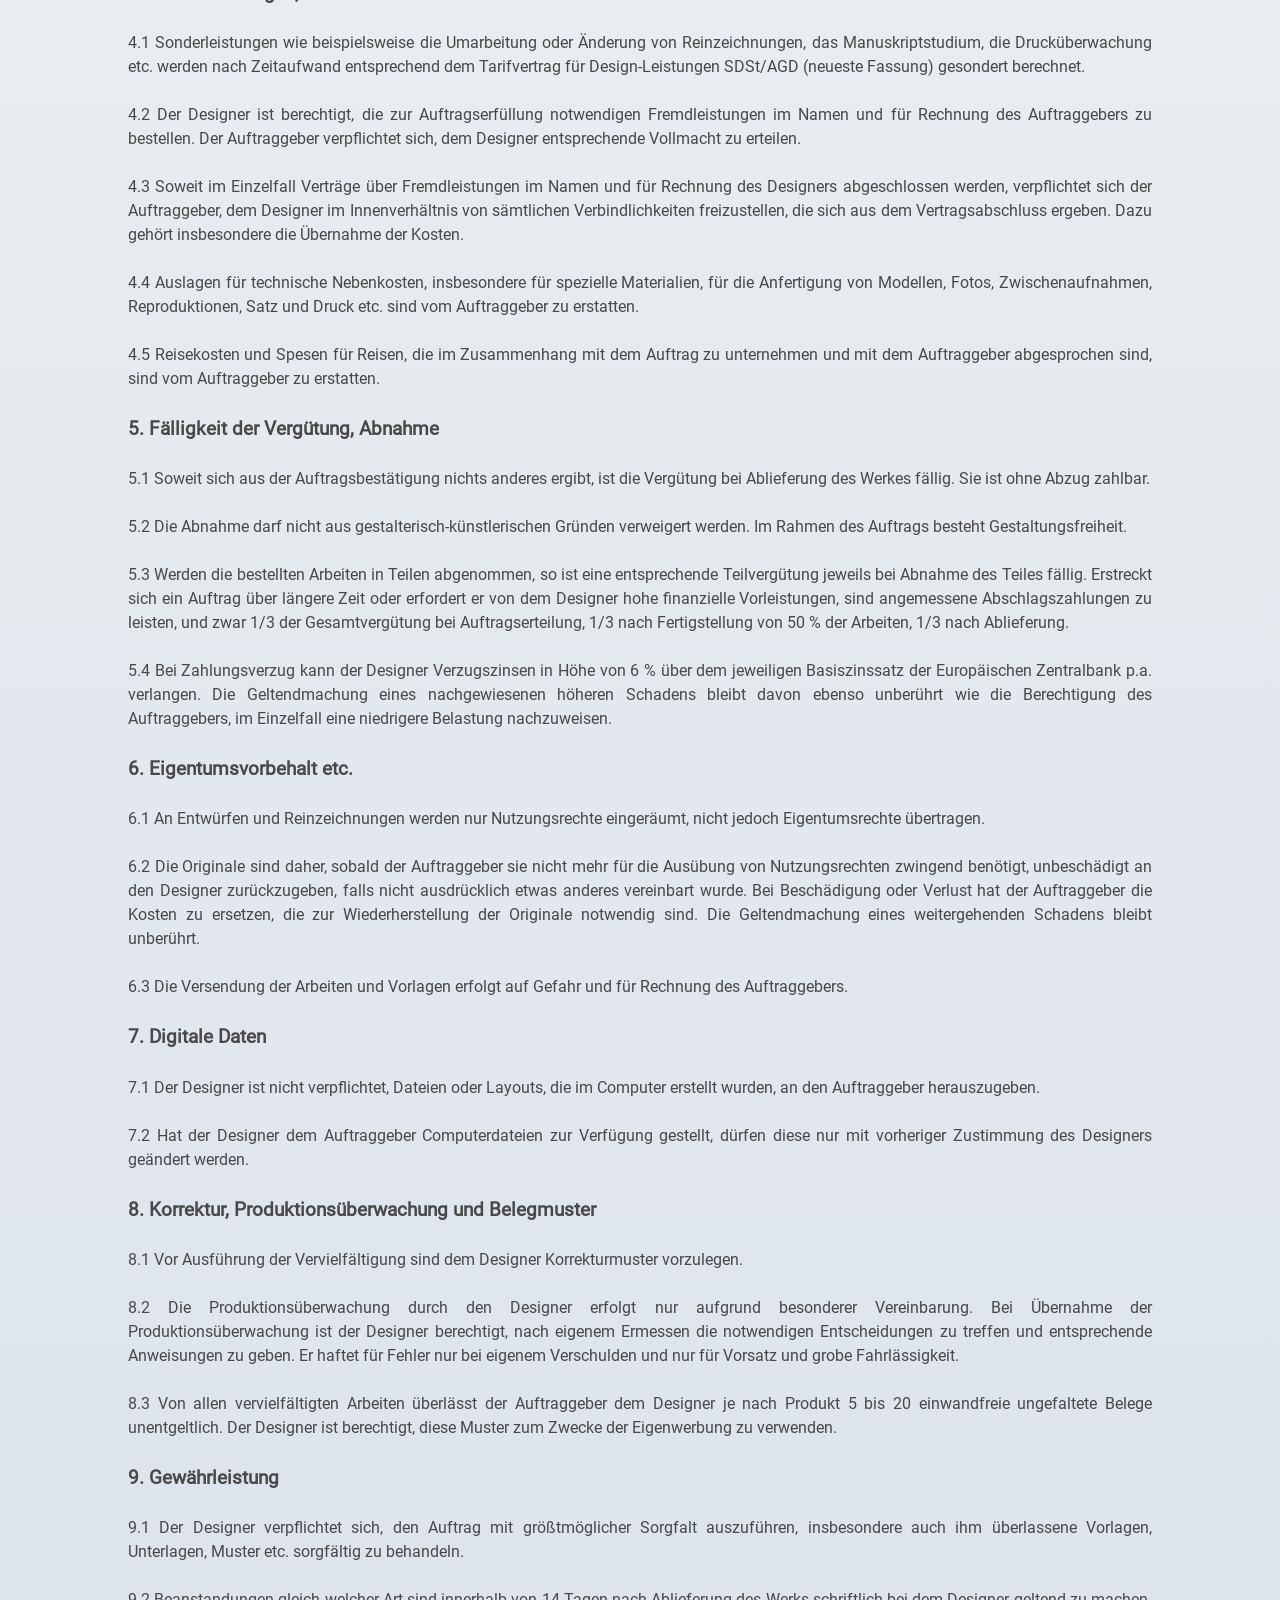
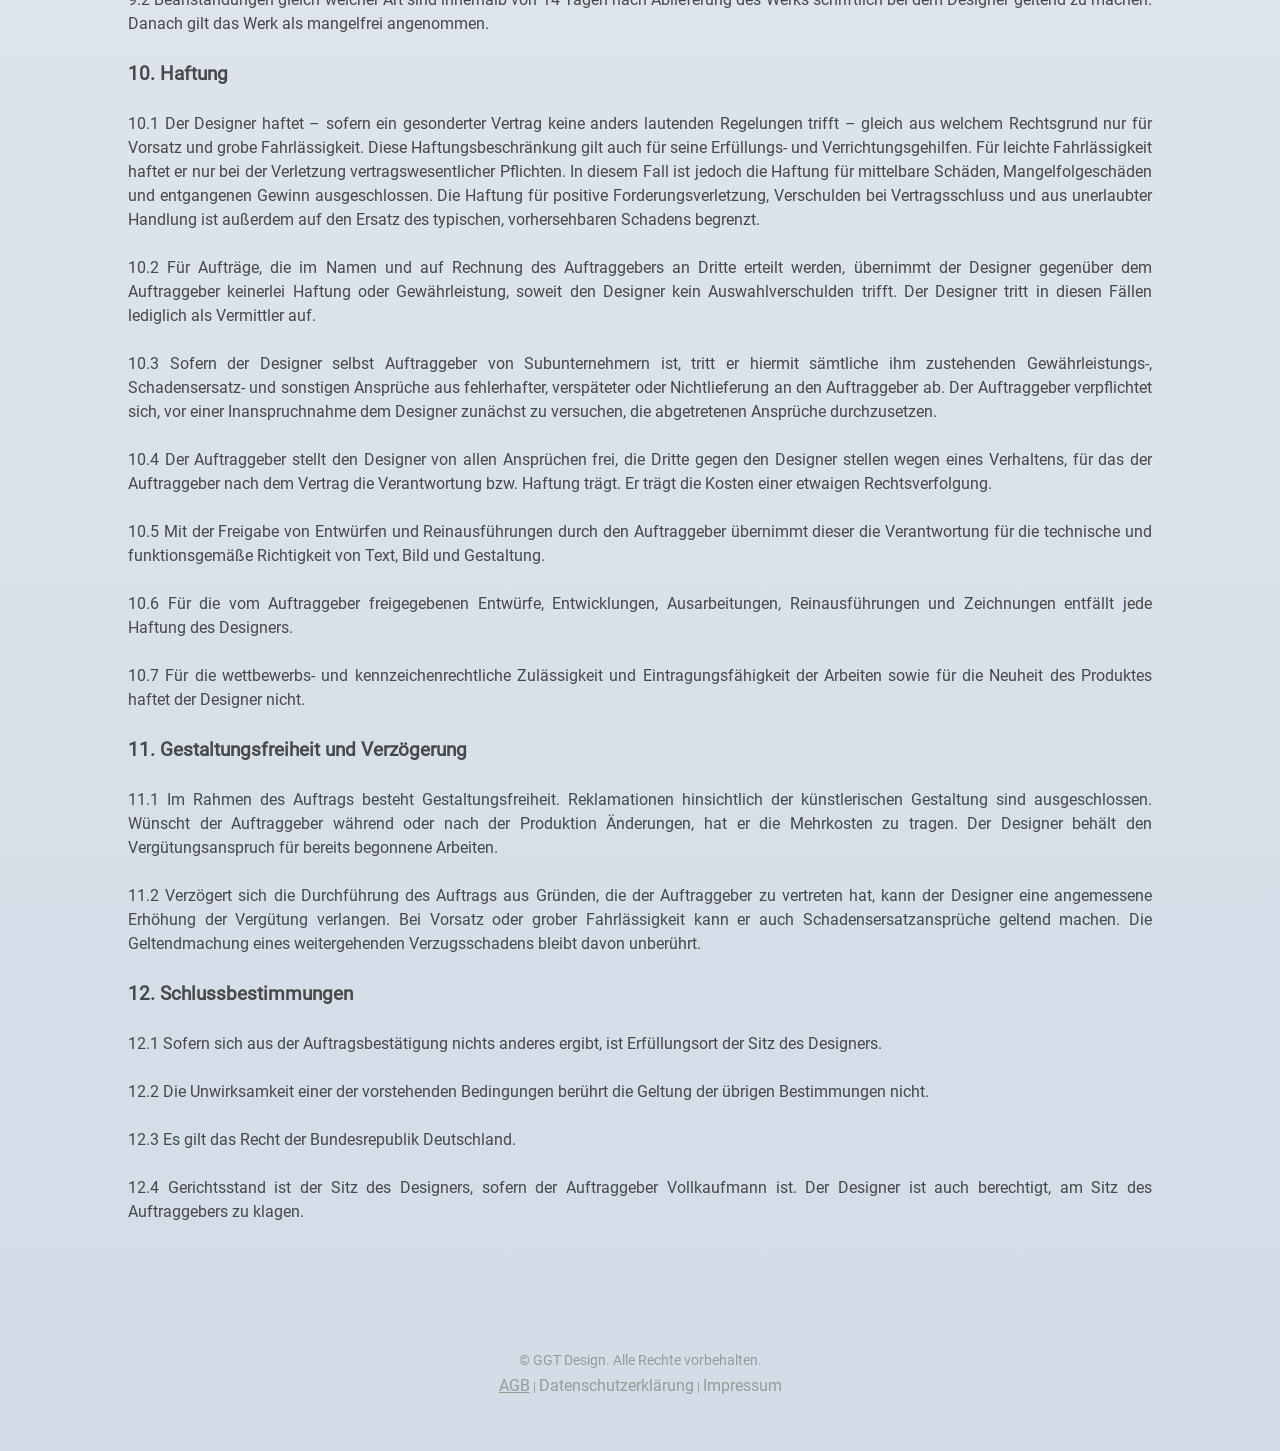
==== commit d7f4c05a: "Deleted the date in copyright HTML line The entire content of the agb.html file was replaced with a " ====
--- a/agb.html
+++ b/agb.html
@@ -165,7 +165,7 @@
           12.4 Gerichtsstand ist der Sitz des Designers, sofern der Auftraggeber Vollkaufmann ist. Der Designer ist auch berechtigt, am Sitz des Auftraggebers zu klagen.
         </div>
         
-        <h4 class="copyright">© 2025 GGT Design. Alle Rechte vorbehalten.</h4>
+        <h4 class="copyright">© GGT Design. Alle Rechte vorbehalten.</h4>
     
         <div class="rechtliches">
           <a class="agb" href="agb.html" style="text-decoration: underline;">AGB</a> | 
@@ -176,4 +176,4 @@
     </main>
     <script src="main.js"></script>
   </body>
-</html>+</html>
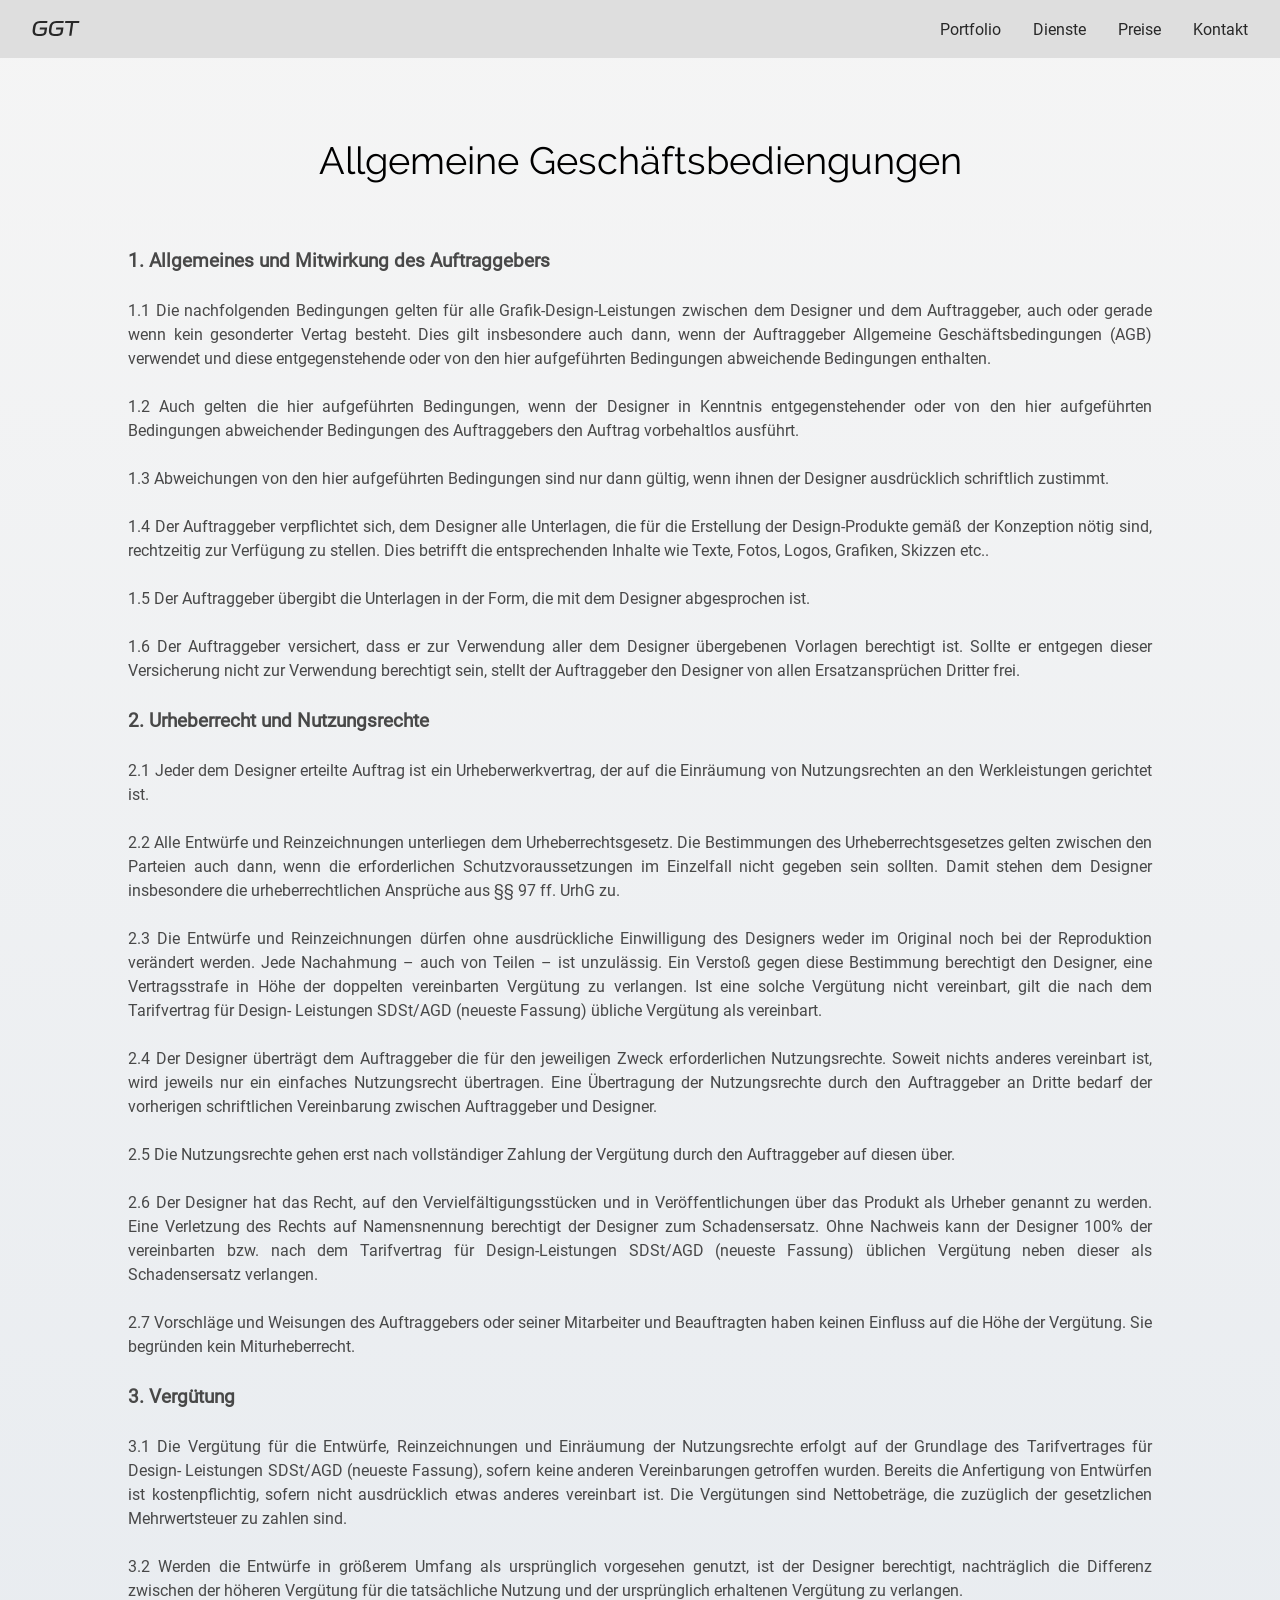
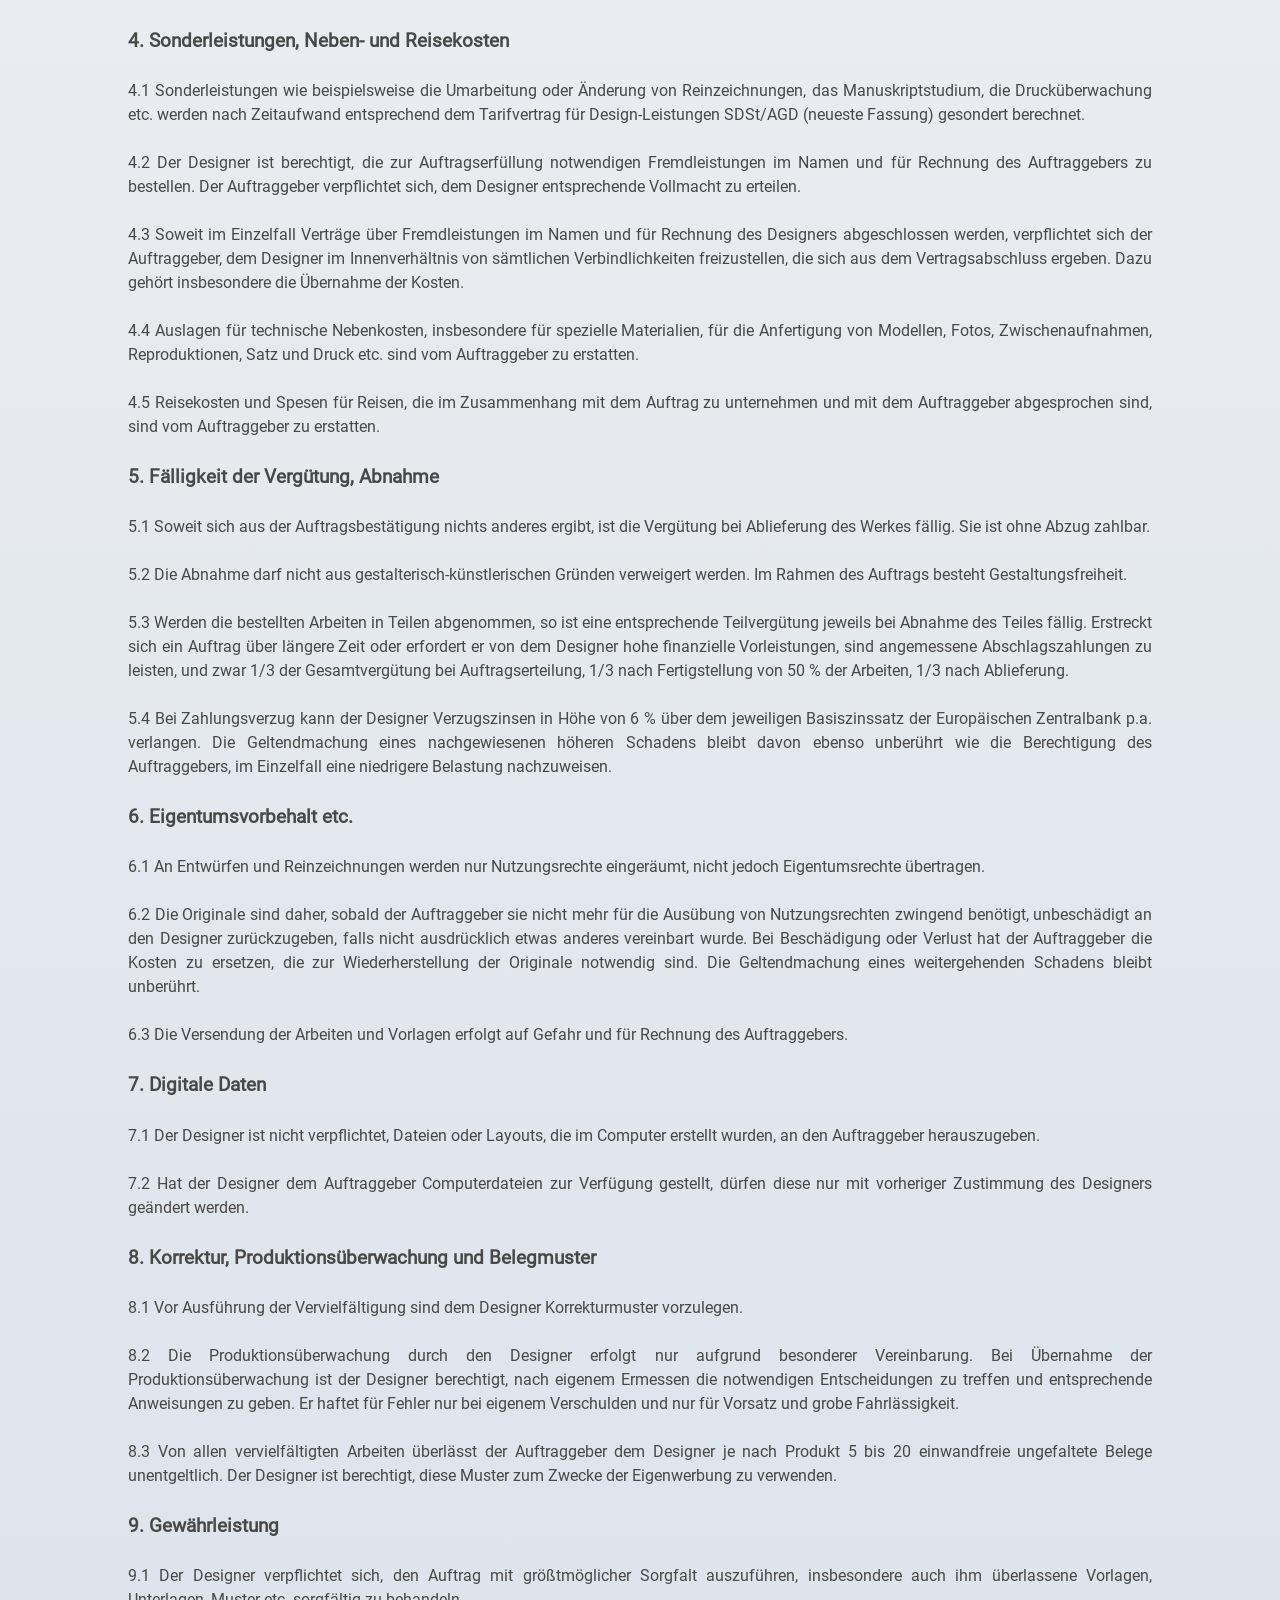
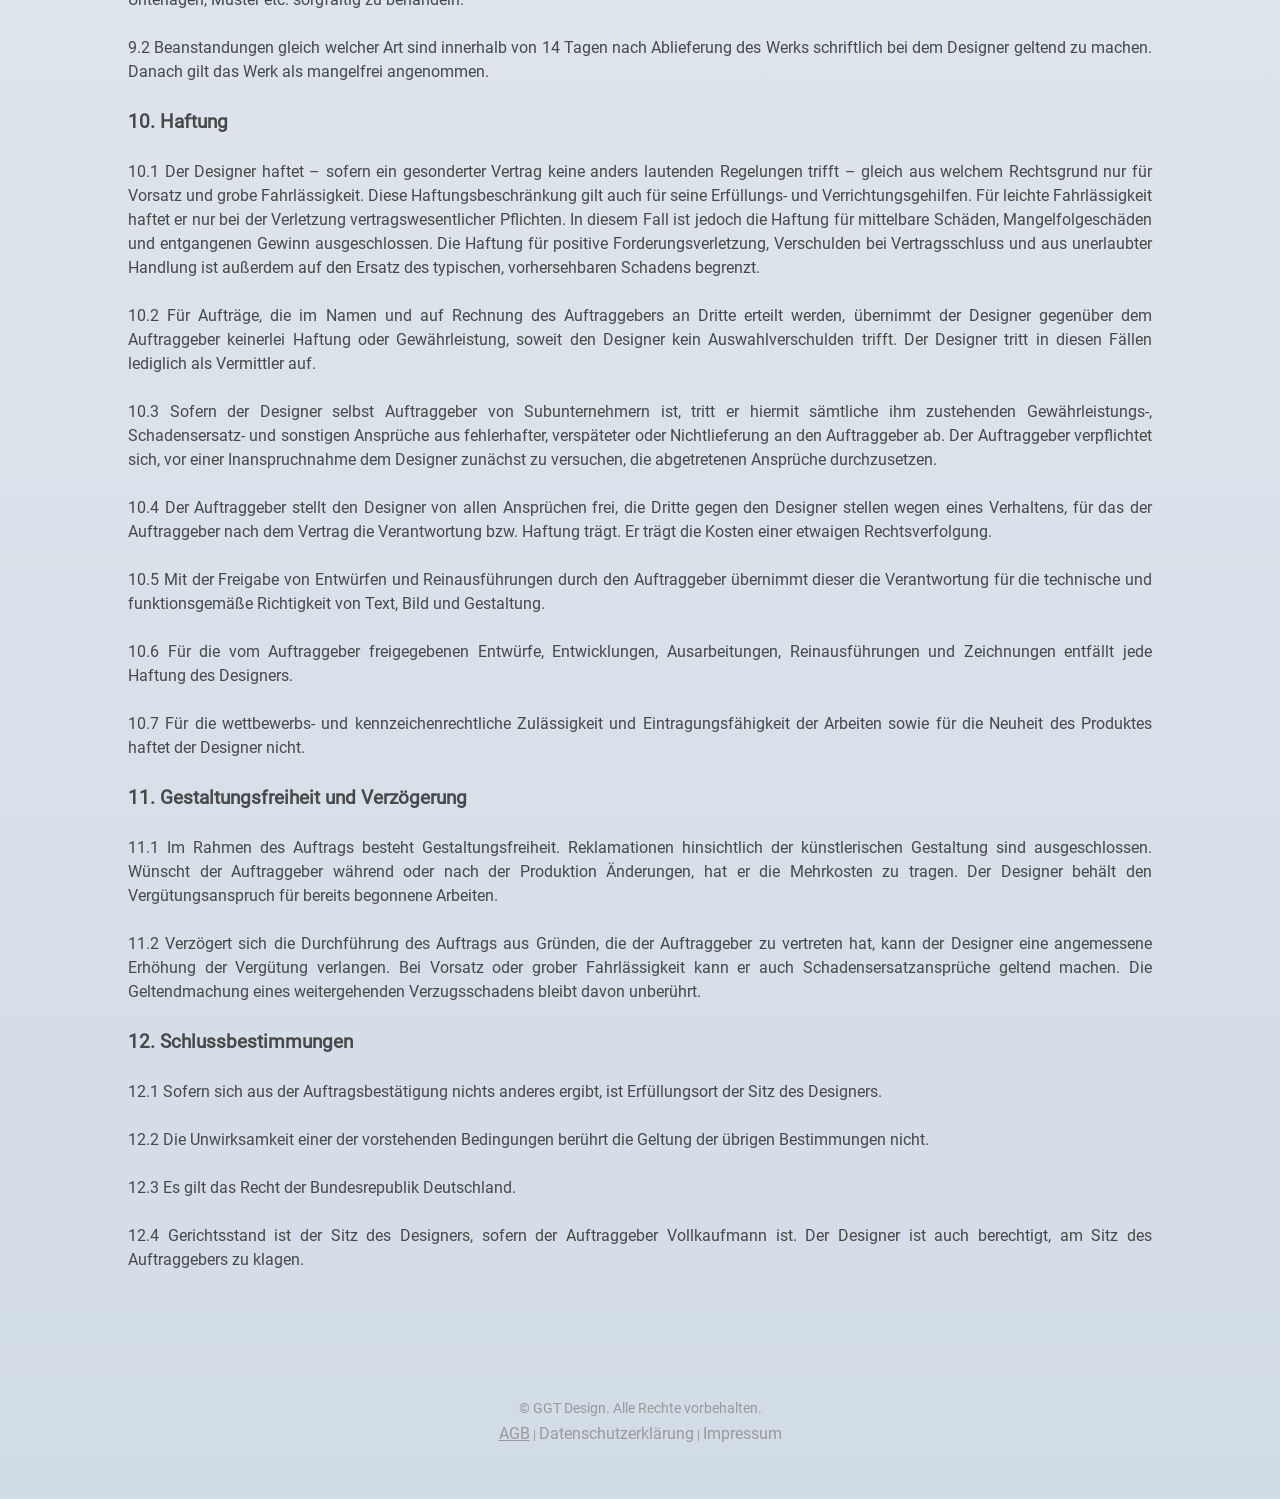
==== commit 8ad5875e: "Fix HTML encoding issues in agb.html" ====
--- a/agb.html
+++ b/agb.html
@@ -64,7 +64,9 @@
           <br><br>
           <h3 style="font-weight: 600;">2. Urheberrecht und Nutzungsrechte</h3>
           <br>
-          2.1 Jeder dem Designer erteilte Auftrag ist ein Urheberwerkvertrag, der auf die Einräumung von Nutzungsrechten an den Werkleistungen gerichtet ist. 2.2 Alle Entwürfe und Reinzeichnungen unterliegen dem Urheberrechtsgesetz. Die Bestimmungen des Urheberrechtsgesetzes gelten zwischen den Parteien auch dann, wenn die erforderlichen Schutzvoraussetzungen im Einzelfall nicht gegeben sein sollten. Damit stehen dem Designer insbesondere die urheberrechtlichen Ansprüche aus §§ 97 ff. UrhG zu.
+          2.1 Jeder dem Designer erteilte Auftrag ist ein Urheberwerkvertrag, der auf die Einräumung von Nutzungsrechten an den Werkleistungen gerichtet ist.
+          <br><br>
+          2.2 Alle Entwürfe und Reinzeichnungen unterliegen dem Urheberrechtsgesetz. Die Bestimmungen des Urheberrechtsgesetzes gelten zwischen den Parteien auch dann, wenn die erforderlichen Schutzvoraussetzungen im Einzelfall nicht gegeben sein sollten. Damit stehen dem Designer insbesondere die urheberrechtlichen Ansprüche aus §§ 97 ff. UrhG zu.
           <br><br>
           2.3 Die Entwürfe und Reinzeichnungen dürfen ohne ausdrückliche Einwilligung des Designers weder im Original noch bei der Reproduktion verändert werden. Jede Nachahmung – auch von Teilen – ist unzulässig. Ein Verstoß gegen diese Bestimmung berechtigt den Designer, eine Vertragsstrafe in Höhe der doppelten vereinbarten Vergütung zu verlangen. Ist eine solche Vergütung nicht vereinbart, gilt die nach dem Tarifvertrag für Design- Leistungen SDSt/AGD (neueste Fassung) übliche Vergütung als vereinbart.
           <br><br>
--- a/style.css
+++ b/style.css
@@ -389,16 +389,6 @@
   background-repeat: no-repeat;
   background-size: contain;
   margin-top: 64px;
-}
-
-.appstore {
-  width: 125px;
-  height: 38px;
-  margin-top: 16px;
-  background-image: url('assets/appstore.png');
-  background-repeat: no-repeat;
-  background-size: contain;
-  cursor: url('assets/cursor.svg'), auto;
 }
 
 .carousel {
@@ -812,4 +802,4 @@
   justify-content: center;
   text-align: center;
   cursor: url('assets/cursor.svg'), auto;
-}+}
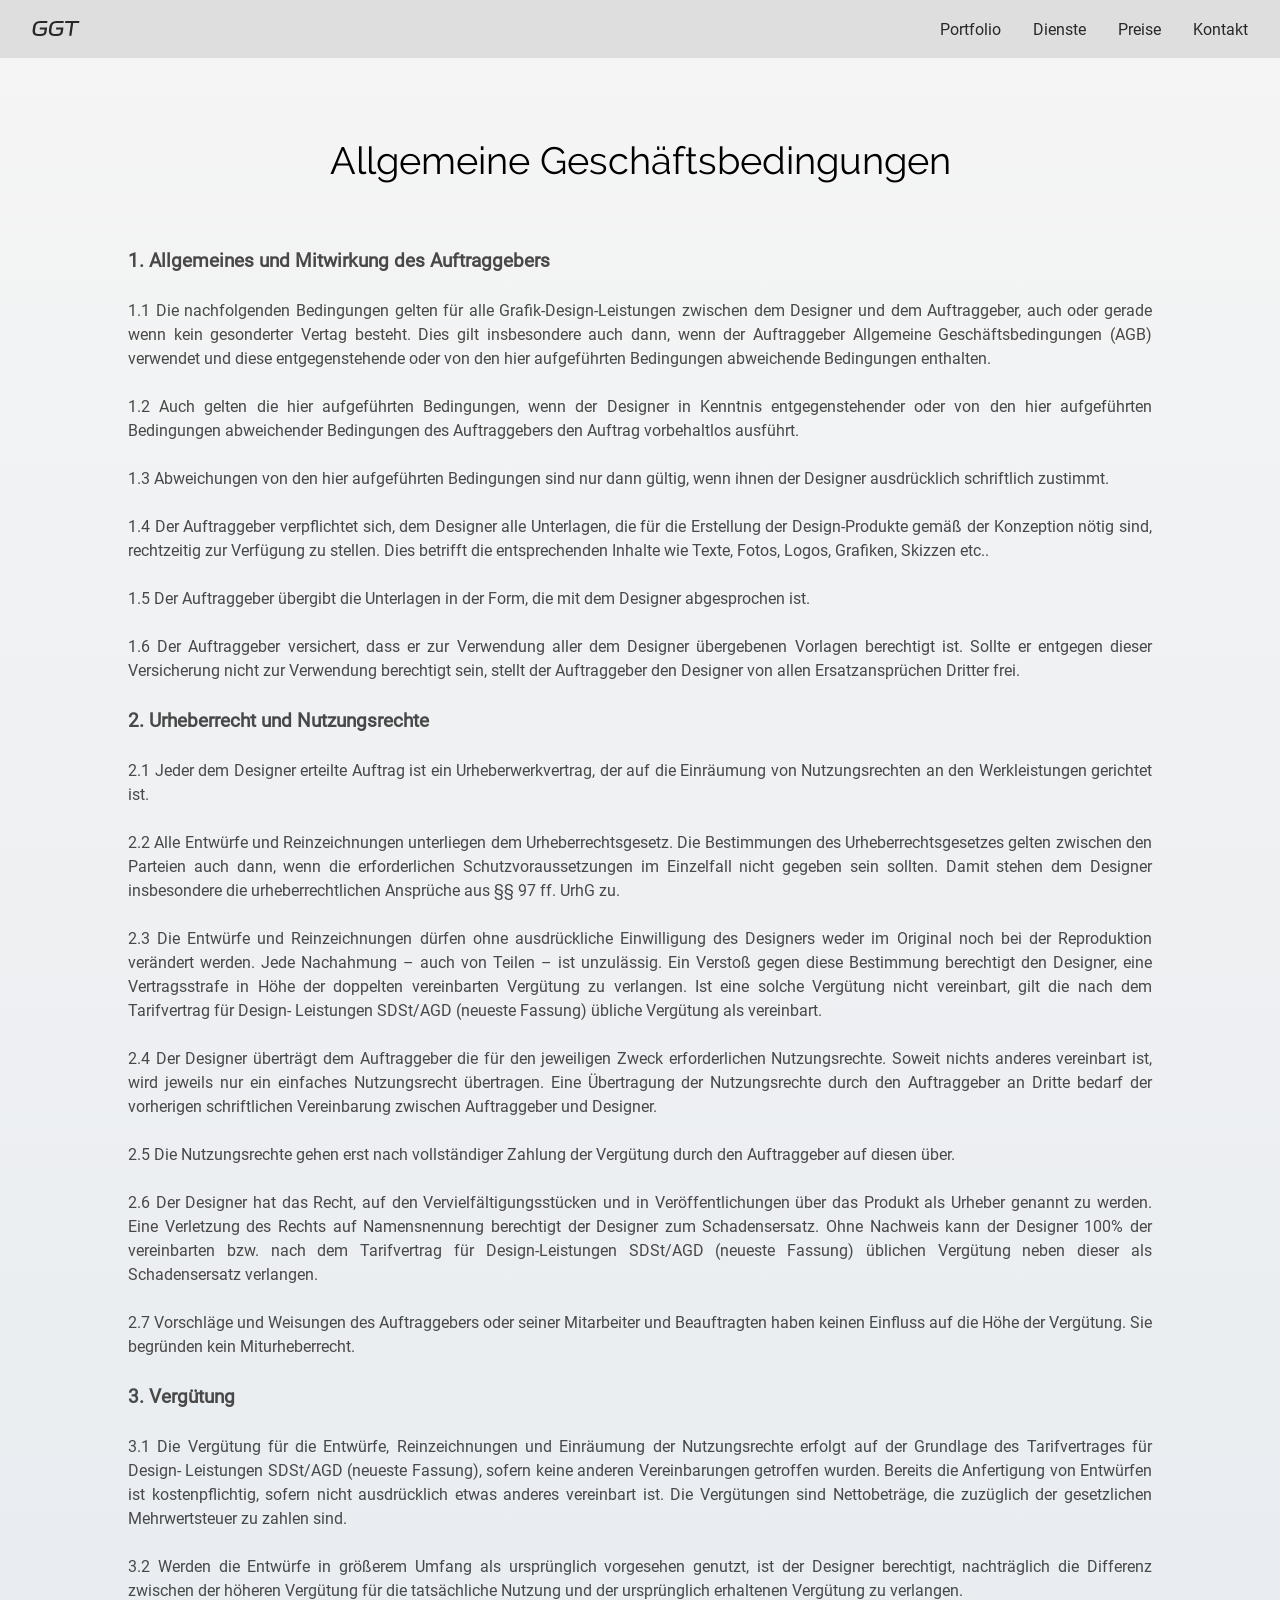
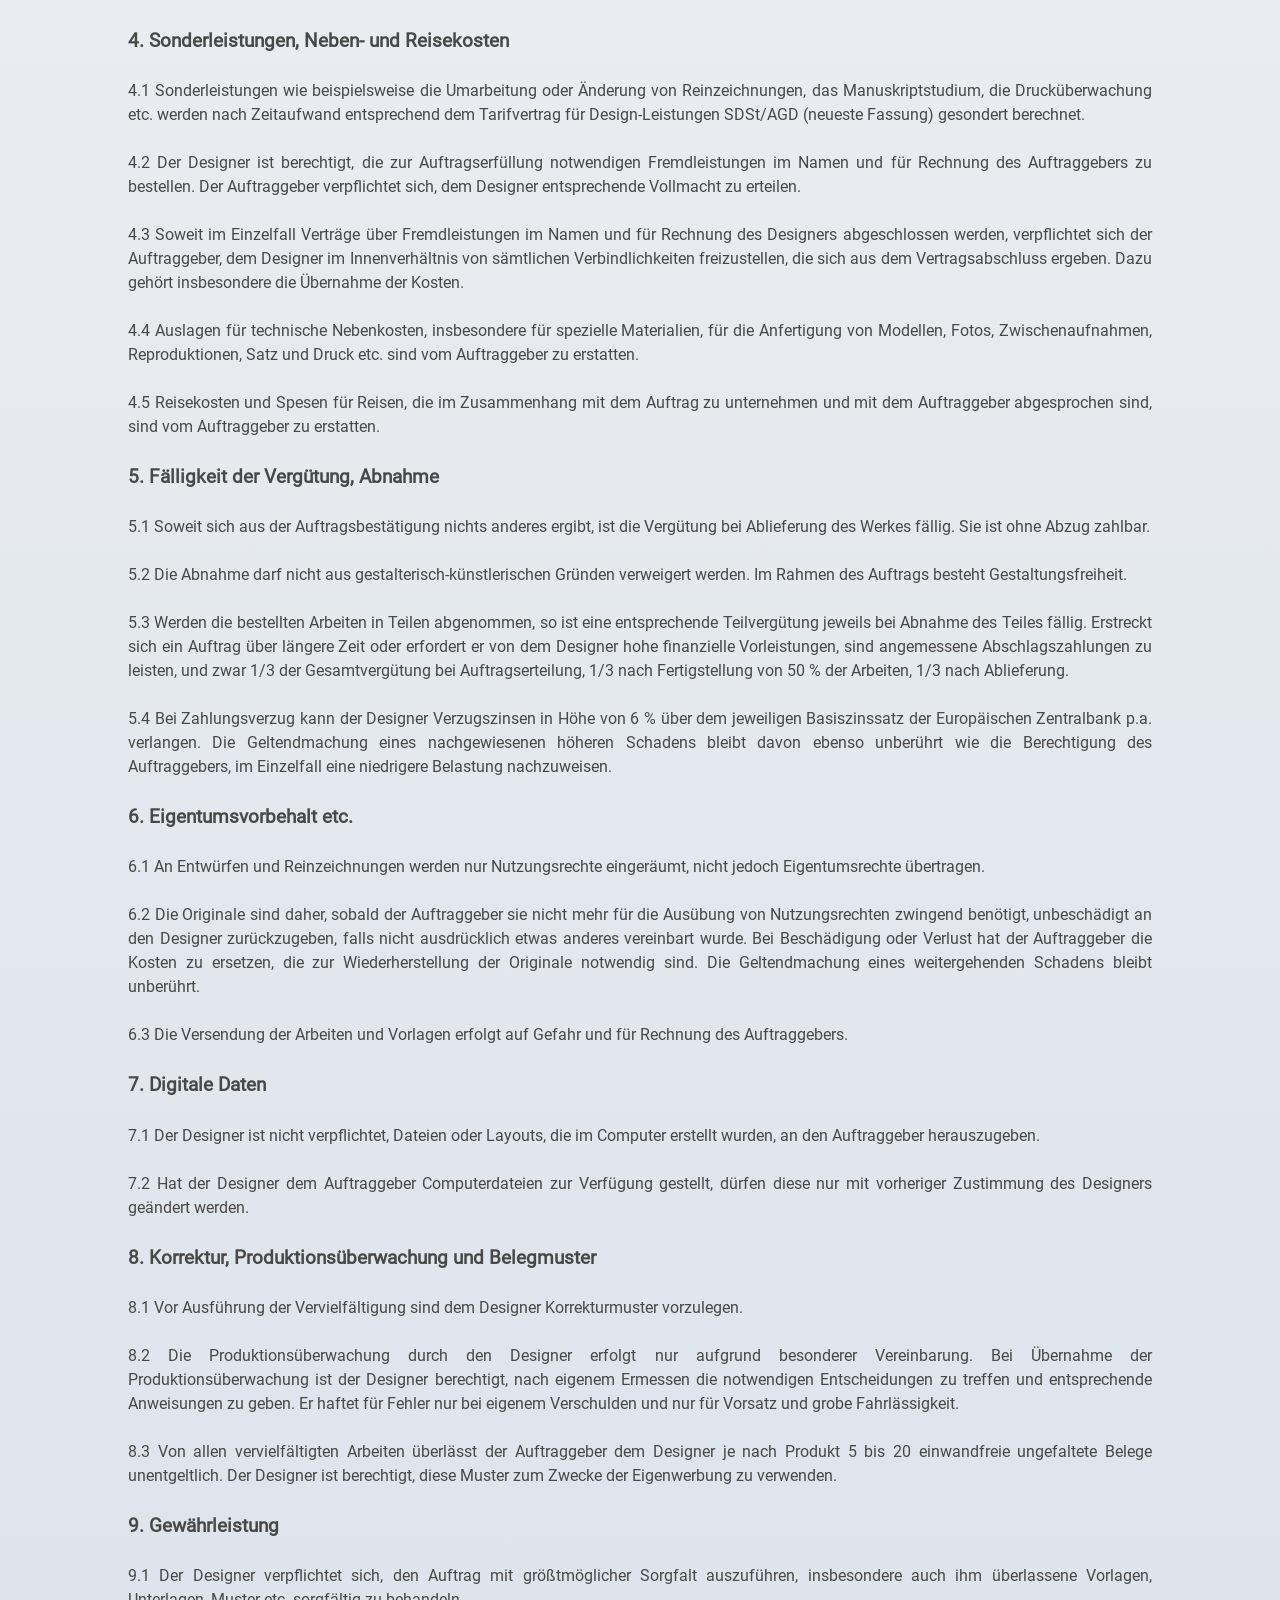
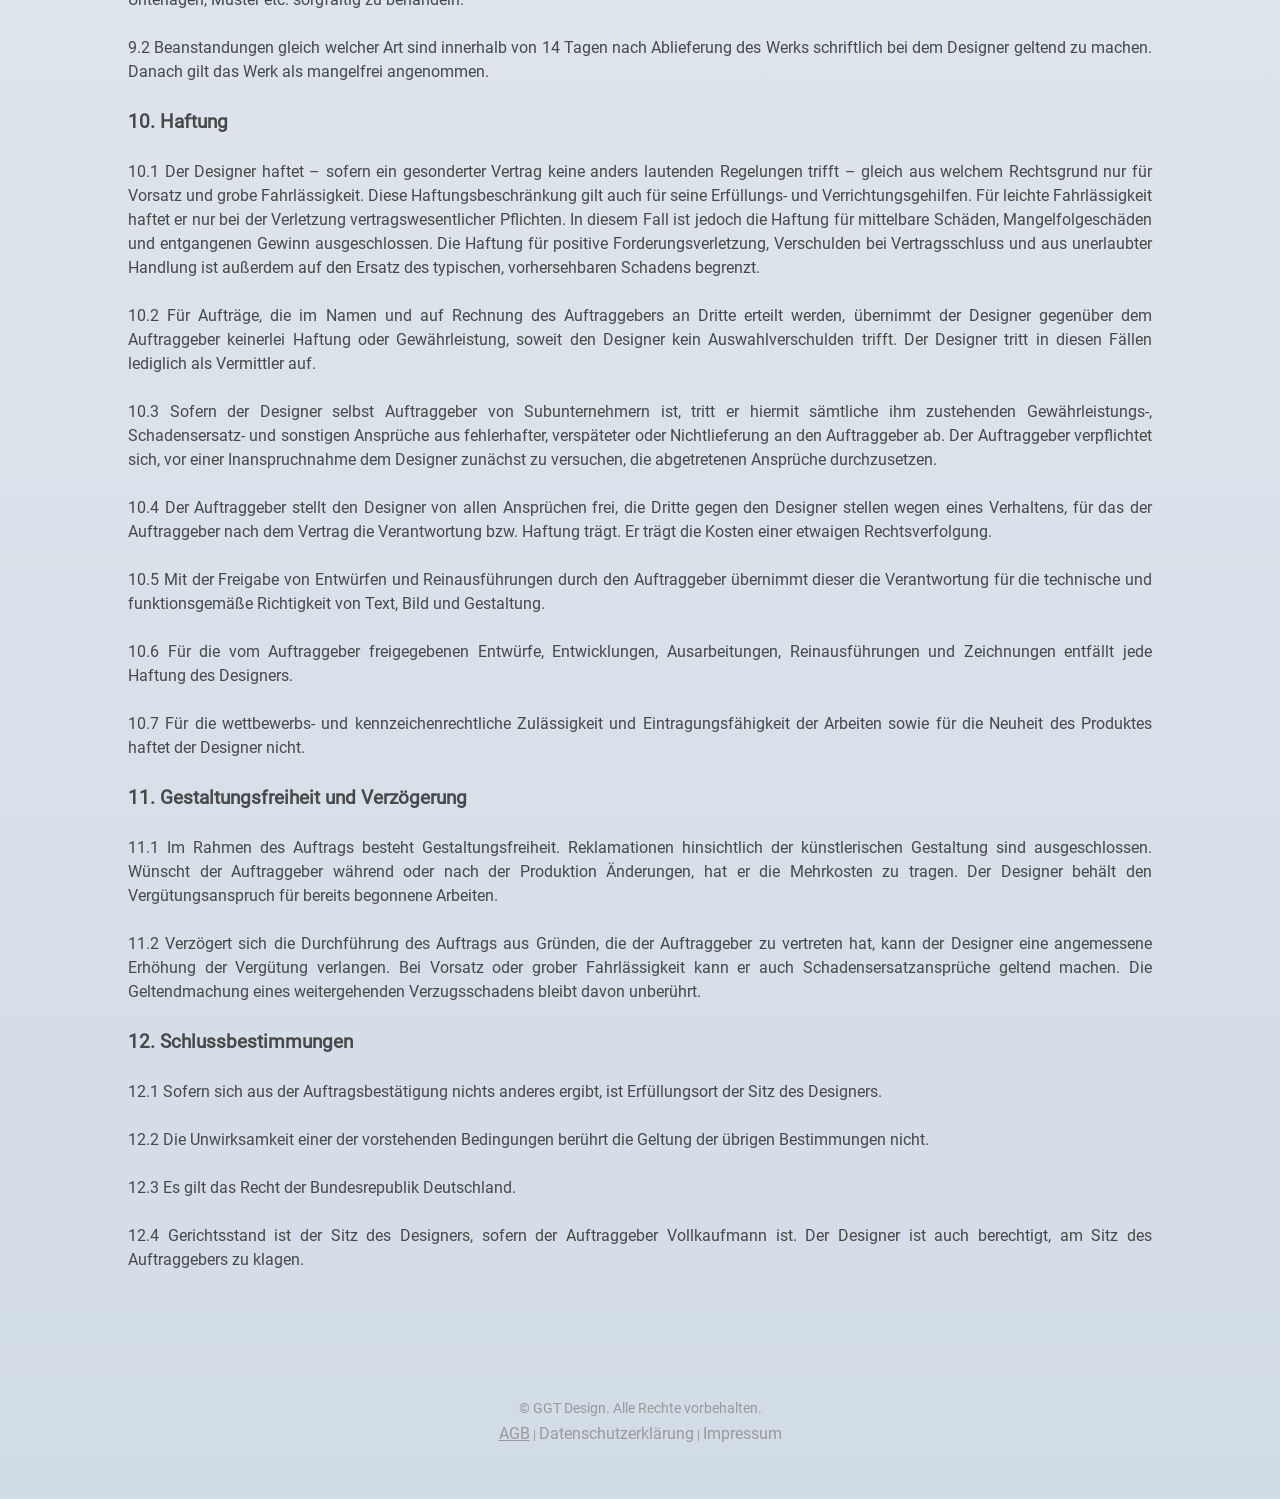
==== commit 5d04ac93: "Update agb.html content to German version Replaced the existing HTML content with a new version in G" ====
--- a/agb.html
+++ b/agb.html
@@ -1,5 +1,5 @@
 <!DOCTYPE html>
-<html lang="en">
+<html lang="de">
   <head>
     <meta charset="UTF-8">
     <meta http-equiv="X-UA-Compatible" content="IE=edge"/>
@@ -45,8 +45,7 @@
     </div>
     <main>
       <section id="start">
-        <h1 class="titel-agb">Allgemeine Geschäftsbediengungen</h1>
-
+        <h1 class="titel-agb">Allgemeine Geschäftsbedingungen</h1>
         <div class="beschreibung-agb">
           <h3 style="font-weight: 600;">1. Allgemeines und Mitwirkung des Auftraggebers</h3>
           <br>
@@ -166,11 +165,9 @@
           <br><br>
           12.4 Gerichtsstand ist der Sitz des Designers, sofern der Auftraggeber Vollkaufmann ist. Der Designer ist auch berechtigt, am Sitz des Auftraggebers zu klagen.
         </div>
-        
         <h4 class="copyright">© GGT Design. Alle Rechte vorbehalten.</h4>
-    
         <div class="rechtliches">
-          <a class="agb" href="agb.html" style="text-decoration: underline;">AGB</a> | 
+          <a class="agb" style="text-decoration: underline;" href="agb.html">AGB</a> | 
           <a class="datenschutz" href="datenschutz.html">Datenschutzerklärung</a> | 
           <a class="impressum" href="impressum.html">Impressum</a>
         </div>
--- a/style.css
+++ b/style.css
@@ -312,6 +312,125 @@
   left: 453px;
   bottom: 455.5px;
   transform-origin: center calc(100% - 15.5px);
+}
+
+.uhr3 {
+  width: 256px;
+  height: 256px;
+  position: relative;
+  display: flex;
+  align-items: center;
+  justify-content: center;
+  transform: scale(0.25);
+}
+
+.ziffernblatt3 {
+  background-image: url('assets/n_ziffernblatt_01.png');
+  background-position: center;
+  background-size: contain;
+  background-repeat: no-repeat;
+  width: 942px;
+  height: 942px;
+  position: relative;
+}
+
+.messschieber3 {
+  width: 942px;
+  height: 942px;
+  position: relative;
+}
+
+.mondphase-dial {
+  background-image: url('assets/n_mond_phase_01.png');
+  width: 196px;
+  height: 196px;
+  position: absolute;
+  left: 372px;
+  bottom: 192px;
+}
+
+.mondphase-abdeckung {
+  background-image: url('assets/n_mond_abdeckung_01.png');
+  width: 186px;
+  height: 134px;
+  position: absolute;
+  left: 377px;
+  bottom: 195px;
+}
+
+.totalisator-links1 {
+  background-image: url('assets/n_mini_short_01.png');
+  width: 51px;
+  height: 83px;
+  position: absolute;
+  left: 261px;
+  bottom: 442px;
+  transform: translateX(-25.5px), translateY(-25.5px);
+  transform-origin: center calc(100% - 25.5px);
+}
+
+.totalisator-links2 {
+  background-image: url('assets/n_mini_long_01.png');
+  width: 40px;
+  height: 108px;
+  position: absolute;
+  left: 267px;
+  bottom: 447px;
+  transform: translateX(-20px), translateY(-20px);
+  transform-origin: center calc(100% - 20px);
+}
+
+.totalisator-rechts1 {
+  background-image: url('assets/n_mini_short_01.png');
+  width: 51px;
+  height: 83px;
+  position: absolute;
+  right: 261px;
+  bottom: 442px;
+  transform: translateX(-25.5px), translateY(-25px);
+  transform-origin: center calc(100% - 25px);
+}
+
+.totalisator-rechts2 {
+  background-image: url('assets/n_mini_long_01.png');
+  width: 40px;
+  height: 108px;
+  position: absolute;
+  right: 267px;
+  bottom: 447px;
+  transform: translateX(-20px), translateY(-20px);
+  transform-origin: center calc(100% - 20px);
+}
+
+.totalisator-unten1 {
+  background-image: url('assets/n_mini_extraLongShort_01.png');
+  width: 41px;
+  height: 156px;
+  position: absolute;
+  left: 450px;
+  bottom: 250px;
+  transform: translateX(-40.5px), translateY(-38px);
+  transform-origin: center calc(100% - 40.5px);
+}
+
+.stundenzeiger3 {
+  background-image: url('assets/n_stundenzeiger_01.png');
+  width: 63px;
+  height: 235px;
+  position: absolute;
+  left: 439px;
+  bottom: 438px;
+  transform-origin: center calc(100% - 31.5px);
+}
+
+.minutenzeiger3 {
+  background-image: url('assets/n_minutenzeiger_01.png');
+  width: 52px;
+  height: 335px;
+  position: absolute;
+  left: 445px;
+  bottom: 443px;
+  transform-origin: center calc(100% - 26.5px);
 }
 
 section#start {
@@ -803,3 +922,13 @@
   text-align: center;
   cursor: url('assets/cursor.svg'), auto;
 }
+
+.error-message {
+  color: #c70000;
+  font-size: 0.8rem;
+  margin-top: 4px;
+}
+
+.error-border {
+  border: 1px solid #c70000;
+}
